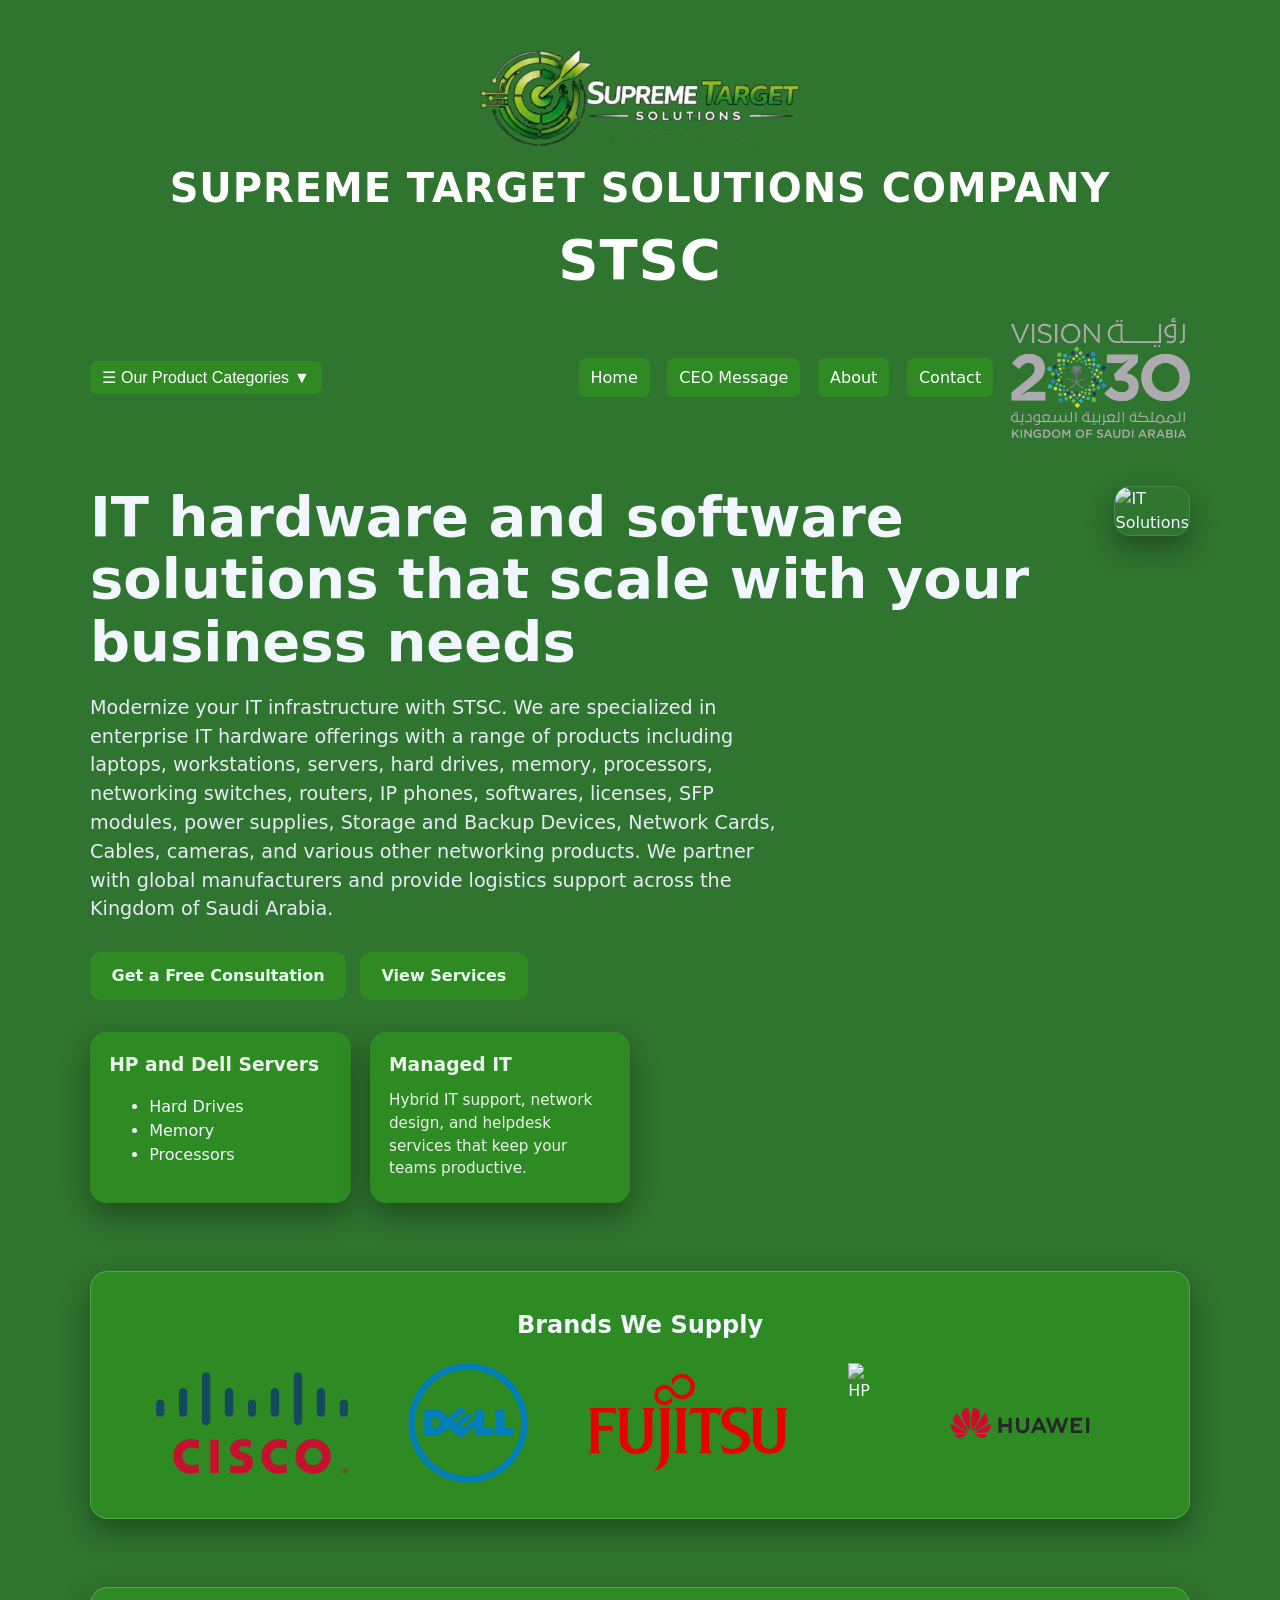
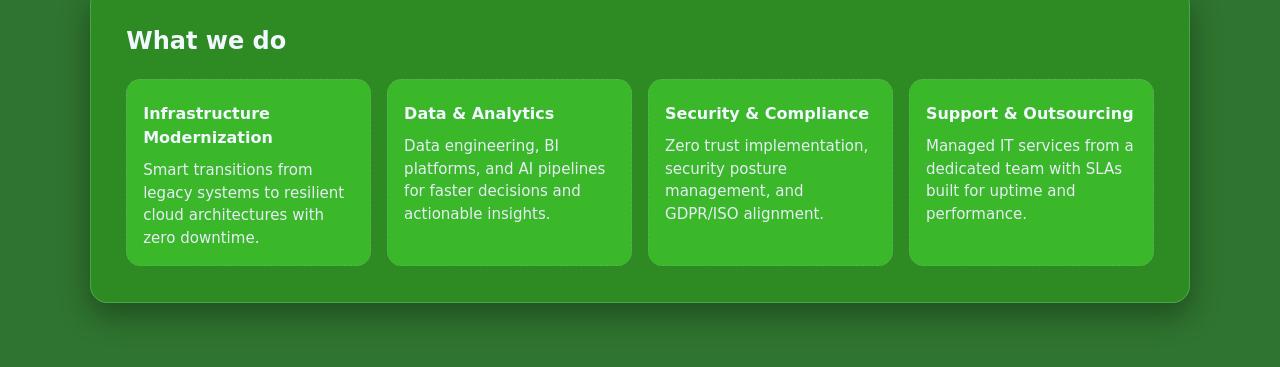
==== supremeTSC/index.html @ 59dff213 "supremetsc initial commit" ====
<!DOCTYPE html>
<html lang="en">
<head>
    <meta charset="UTF-8">
    <meta name="viewport" content="width=device-width, initial-scale=1.0">
    <title>Supreme TSC - IT Solutions</title>
    <link rel="stylesheet" href="style.css">
    <link rel="icon" type="image/x-icon" href="assets/images/favicon.png">
</head>
<body>
    <div class="container">
        <header class="topnav">
            <div class="brand">
                <a href="#home" style="display:flex; flex-direction:column; align-items:center; gap:.6rem;">
                    <img src="assets/images/logo.png" alt="Supreme TSC logo" style="height:100px; width:auto; object-fit:contain; align-self: left;" />
                    <div style="display:flex; flex-direction:column; align-items:center;">
                        <span style="font-size: 2.5rem;">SUPREME TARGET SOLUTIONS COMPANY</span>
                        <span style="font-size: 3.5rem; font-weight: bold; text-align: center;">STSC</span>
                    </div>
                </a>
            </div>
            <div class="nav-row">
                <nav class="nav-links">
                    <div class="dropdown">
                        <button class="dropbtn">Our Product Categories</button>
                        <div class="dropdown-content">
                            <a href="#laptops">Laptops</a>
                            <a href="#workstations">Workstations</a>
                            <a href="#servers">Servers</a>
                            <a href="#hard-drives">Hard Drives</a>
                            <a href="#memory">Memory</a>
                            <a href="#processors">Processors</a>
                            <a href="#networking-switches">Networking Switches</a>
                            <a href="#routers">Routers</a>
                            <a href="#ip-phones">IP Phones</a>
                            <a href="#softwares-licenses">Softwares & Licenses</a>
                            <a href="#sfp-modules">SFP Modules</a>
                            <a href="#power-supplies">Power Supplies</a>
                            <a href="#storage-backup">Storage & Backup Devices</a>
                            <a href="#network-cards">Network Cards</a>
                            <a href="#cables">Cables</a>
                            <a href="#cameras">Cameras</a>
                        </div>
                    </div>
                </nav>
                <div class="right-nav">
                    <a href="#home" class="active">Home</a>
                    <a href="ceo-message.html">CEO Message</a>
                    <a href="about.html">About</a>
                    <a href="contact.html">Contact</a>
                    <img src="assets/images/vision2030.png" alt="Vision 2030" style="height: 120px;">
                </div>
            </div>
        </header>

        <section class="hero" id="home">
            <div class="hero-text">
                <h1>IT hardware and software solutions that scale with your business needs</h1>
                <p>Modernize your IT infrastructure with STSC.  We are specialized in enterprise IT hardware offerings with a range of products including laptops, workstations, servers, hard drives, memory, processors, networking switches, routers, IP phones, softwares, licenses, SFP modules, power supplies, Storage and Backup Devices, Network Cards, Cables, cameras, and various other networking products. We partner with global manufacturers and provide logistics support across the Kingdom of Saudi Arabia.</p>
                <div class="cta-group">
                    <a class="btn btn-primary" href="contact.html">Get a Free Consultation</a>
                    <a class="btn btn-secondary" href="#services">View Services</a>
                </div>
            </div>
            <div class="hero-media">
                <img src="https://plus.unsplash.com/premium_photo-1661877737564-3dfd7282efcb?q=80&w=1200&auto=format&fit=crop&ixlib=rb-4.1.0&ixid=M3wxMjA3fDB8MHxwaG90by1wYWdlfHx8fGVufDB8fHx8fA%3D%3D" alt="IT Solutions" style="width:100%; height:100%; object-fit:cover; border-radius: 1rem; border: 1px solid rgba(255,255,255,.12); box-shadow: var(--shadow);">
            </div>
        </section>

        <div class="features">
            <article class="feature-card">
                <h3>HP and Dell Servers</h3>
                <ul>
                    <li>Hard Drives</li>
                    <li>Memory</li>
                    <li>Processors</li>
                </ul>
            </article>
            <article class="feature-card">
                <h3>Managed IT</h3>
                <p>Hybrid IT support, network design, and helpdesk services that keep your teams productive.</p>
            </article>
        </div>

        <section class="brands-section section">
            <h2 style = "text-align: center;">Brands We Supply</h2>
            <div class="brands-carousel">
                <div class="brands-track">
                    <img src="assets/images/logos/cisco.png" alt="Cisco">
                    <img src="assets/images/logos/dell.png" alt="Dell">
                    <img src="assets/images/logos/fujitsu.png" alt="Fujitsu">
                    <img src="assets/images/logos/hp.svg" alt="HP">
                    <img src="assets/images/logos/huawei.svg" alt="Huawei">
                    <img src="assets/images/logos/jabra.png" alt="Jabra">
                    <img src="assets/images/logos/samsung.png" alt="Samsung">
                    <img src="assets/images/logos/tp-link.png" alt="TP-Link">
                    <img src="assets/images/logos/cisco.png" alt="Cisco">
                    <img src="assets/images/logos/dell.png" alt="Dell">
                    <img src="assets/images/logos/fujitsu.png" alt="Fujitsu">
                    <img src="assets/images/logos/hp.svg" alt="HP">
                    <img src="assets/images/logos/huawei.svg" alt="Huawei">
                    <img src="assets/images/logos/jabra.png" alt="Jabra">
                    <img src="assets/images/logos/samsung.png" alt="Samsung">
                    <img src="assets/images/logos/tp-link.png" alt="TP-Link">
                </div>
            </div>
        </section>

        <section id="services" class="section">
            <h2>What we do</h2>
            <div class="services-grid">
                <div class="service">
                    <h4>Infrastructure Modernization</h4>
                    <p>Smart transitions from legacy systems to resilient cloud architectures with zero downtime.</p>
                </div>
                <div class="service">
                    <h4>Data & Analytics</h4>
                    <p>Data engineering, BI platforms, and AI pipelines for faster decisions and actionable insights.</p>
                </div>
                <div class="service">
                    <h4>Security & Compliance</h4>
                    <p>Zero trust implementation, security posture management, and GDPR/ISO alignment.</p>
                </div>
                <div class="service">
                    <h4>Support & Outsourcing</h4>
                    <p>Managed IT services from a dedicated team with SLAs built for uptime and performance.</p>
                </div>
            </div>
        </section>
        <!-- <footer class="footer">
            <div>© 2026 Supreme TSC · All rights reserved</div>
            <div class="social-links">
                <span class="social-pill">LinkedIn</span>
                <span class="social-pill">Twitter</span>
                <span class="social-pill">GitHub</span>
            </div>
        </footer> -->
    </div>
</body>
</html>
---- supremeTSC/style.css ----
:root {
    --bg: rgba(25, 101, 25, 0.9);
    --card: rgba(47, 141, 35, 0.9);
    --accent: rgba(61, 188, 44, 0.9);
    --text: #f2f7ff;
    --muted: #e6edf7;
    --shadow: 0 12px 30px rgba(0,0,0,.35);
}
* { box-sizing: border-box; }
html { scroll-behavior: smooth; }
body {
    margin: 0;
    font-family: Inter, system-ui, -apple-system, Segoe UI, Roboto, sans-serif;
    color: var(--text);
    background: var(--bg);
    line-height: 1.5;
}

a { color: inherit; text-decoration: none; }
.container {
    width: min(1100px, 96vw);
    margin: 0 auto;
    padding: 2rem 0 4rem;
}
.topnav {
    display: flex;
    flex-direction: column;
    align-items: center;
    gap: 1rem;
    padding: 1rem 0;
}
.brand {
    font-size: 1.45rem;
    font-weight: 800;
    letter-spacing: .04em;
    color: rgb(255, 255, 255);
}
.nav-links {
    display: flex;
    gap: 1.1rem;
}
.nav-links a {
    padding: .45rem .75rem;
    border-radius: .45rem;
    background: rgba(0, 120, 0, 0.9);
    color: white;
    transition: all .2s ease;
}
.nav-links a:hover { background: rgba(0, 150, 0, 1); }
.right-nav {
    display: flex;
    align-items: center;
    gap: 1.1rem;
}
.right-nav a {
    padding: .45rem .75rem;
    border-radius: .45rem;
    background: var(--card);
    color: white;
    transition: all .2s ease;
}
.right-nav a:hover { background: var(--accent); }
.nav-row {
    display: flex;
    justify-content: space-between;
    align-items: center;
    width: 100%;
}
.dropdown {
    position: relative;
    display: inline-block;
}
.dropbtn {
    background: var(--card);
    color: white;
    padding: .45rem .75rem;
    border-radius: .45rem;
    border: none;
    cursor: pointer;
    transition: all .2s ease;
    font-size: inherit;
}
.dropbtn::before {
    content: '☰';
    margin-right: 5px;
}
.dropbtn::after {
    content: '▼';
    margin-left: 5px;
}
.dropbtn:hover { background: var(--accent); }
.dropdown-content {
    display: none;
    position: absolute;
    background-color: rgba(0, 120, 0, 0.9);
    width: 400px;
    box-shadow: 0px 8px 16px 0px rgba(0,0,0,0.2);
    z-index: 1;
    column-count: 2;
    column-gap: 10px;
}
.dropdown-content a {
    color: white;
    padding: 12px 16px;
    text-decoration: none;
    display: block;
}
.dropdown-content a:hover { background-color: rgba(0, 150, 0, 1); }
.dropdown:hover .dropdown-content { display: block; }
.hero {
    display: flex;
    gap: 2rem;
    align-items: stretch;
    margin-top: 2rem;
}
.hero-text h1 {
    margin: 0;
    font-size: clamp(2rem, 5vw, 3.5rem);
    line-height: 1.12;
}
.hero-text p {
    margin: 1.25rem 0 0;
    color: var(--muted);
    max-width: 57ch;
    font-size: 1.2em;
}
.cta-group { margin-top: 1.75rem; display: flex; flex-wrap: wrap; gap: 0.85rem; }
.btn {
    border: 0;
    border-radius: .625rem;
    cursor: pointer;
    font-weight: 600;
    padding: .75rem 1.35rem;
}
.btn-primary { background: var(--card); color: #e7ffed; }
.btn-secondary { background: var(--card); color: #e7ffed;}
.features {
    display: grid;
    grid-template-columns: repeat(4, 1fr);
    gap: 1.2rem;
    margin-top: 2rem;
}
.feature-card {
    background: var(--card);
    /* border: 1px solid rgba(122,223,140,.4); */
    border-radius: 1rem; 
    padding: 1.2rem;
    box-shadow: var(--shadow);
    backdrop-filter: blur(8px);
}
.feature-card h3 { margin: 0 0 .6rem; color: rgba(255, 255, 255, 0.9); }
.feature-card p { margin: 0; color: rgba(255, 255, 255, 0.9); font-size: .95rem; }
.section {
    margin-top: 4.25rem;
    padding: 2.2rem;
    background: var(--card);
    border-radius: 1.1rem;
    border: 1px solid rgba(122,223,140,.35);
    box-shadow: var(--shadow);
}
.section h2 { margin-top: 0; }
.services-grid {
    display: grid;
    gap: 1rem;
    grid-template-columns: repeat(auto-fit, minmax(220px,1fr));
}
.service { padding: 1rem; border: 1px dashed rgba(148,163,184,.3); border-radius: .9rem; background: var(--accent); }
.service h4 { margin: .35rem 0 0.6rem; }
.service p { margin: 0; color: var(--muted); font-size: .94rem; }
.brands-carousel {
    overflow: hidden;
    width: 100%;
}
.brands-track {
    display: flex;
    animation: scroll 30s linear infinite;
}
.brands-track img {
    width: 200px;
    height: 120px;
    margin: 0 30px;
    object-fit: contain;
}
@keyframes scroll {
    0% { transform: translateX(0); }
    100% { transform: translateX(-50%); }
}
.footer {
    margin-top: 3.25rem;
    border-top: 1px solid rgba(122,223,140,.5);
    padding-top: 1.75rem;
    display: flex;
    justify-content: space-between;
    align-items: center;
    color: #9ca3af;
    font-size: .88rem;
    flex-wrap: wrap;
    gap: .8rem;
}
.social-links { display: flex; align-items:center; gap:.65rem; }
.social-pill { padding: .4rem .65rem; border-radius: .6rem; background: rgba(255,255,255,.08); }
@media (max-width: 899px) {
    .hero { flex-direction: column; }
}
@media (max-width: 768px) {
    .features { grid-template-columns: repeat(2, 1fr); }
}
@media (max-width: 480px) {
    .features { grid-template-columns: 1fr; }
}
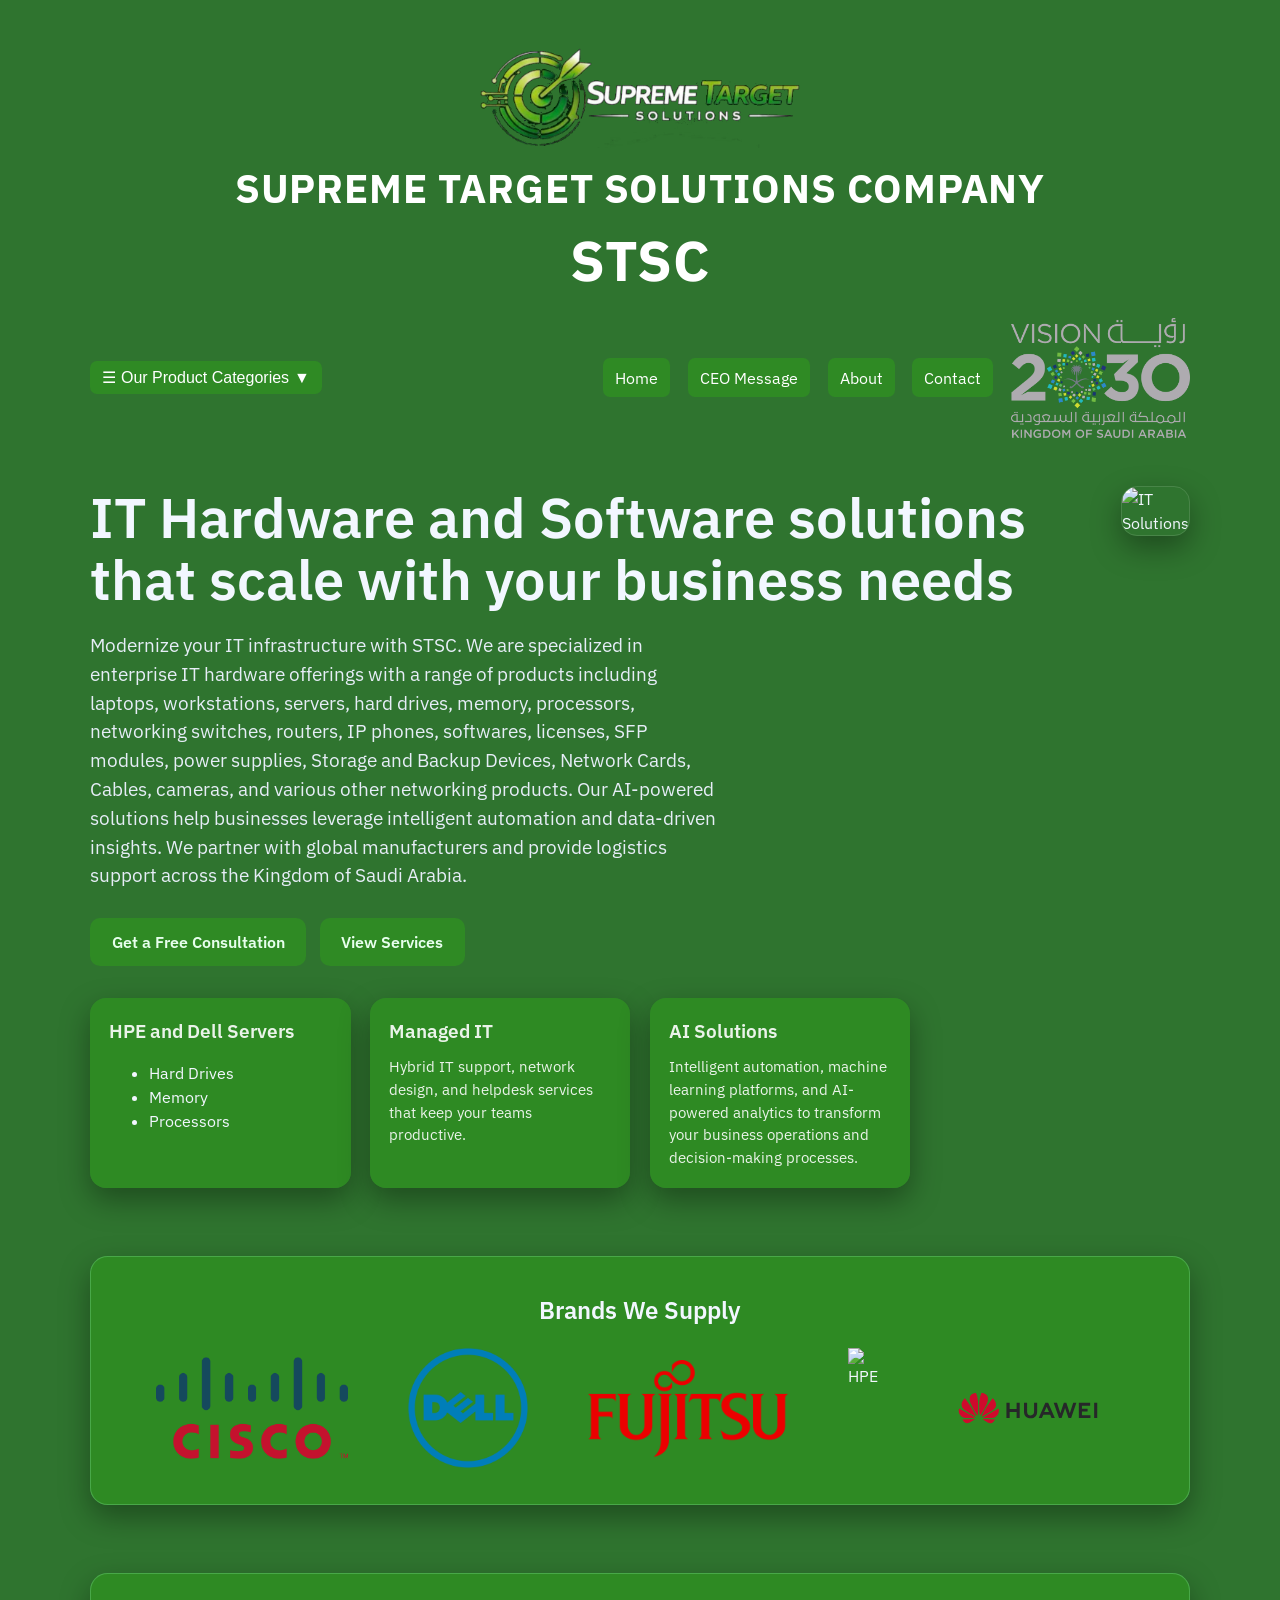
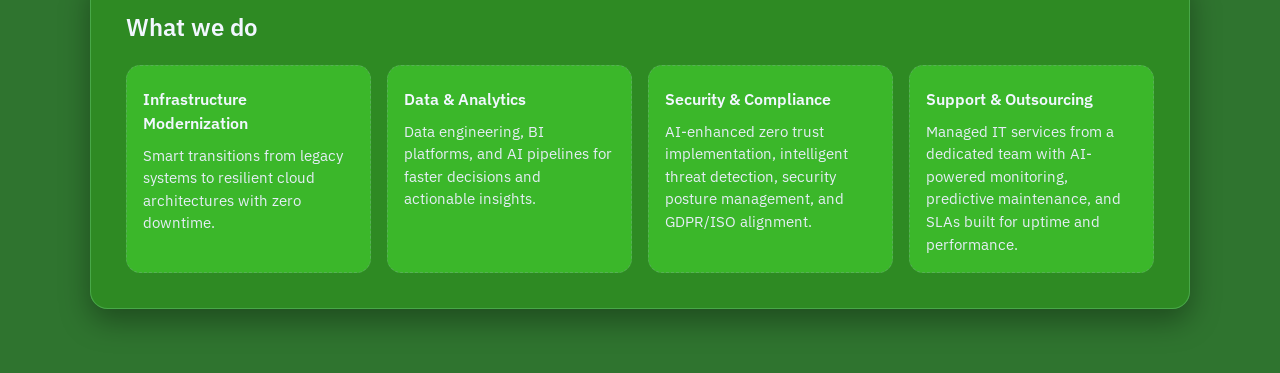
==== commit 6764d427: "HP -> HPE, added mentions of AI solutions, added product names in examples, changed fonts" ====
--- a/supremeTSC/index.html
+++ b/supremeTSC/index.html
@@ -4,8 +4,12 @@
     <meta charset="UTF-8">
     <meta name="viewport" content="width=device-width, initial-scale=1.0">
     <title>Supreme TSC - IT Solutions</title>
+    <link rel="preconnect" href="https://fonts.googleapis.com">
+    <link rel="preconnect" href="https://fonts.gstatic.com" crossorigin>
+    <link href="https://fonts.googleapis.com/css2?family=IBM+Plex+Sans:wght@300;400;500;600;700&display=swap" rel="stylesheet">
     <link rel="stylesheet" href="style.css">
     <link rel="icon" type="image/x-icon" href="assets/images/favicon.png">
+    <script src="dropdown.js"></script>
 </head>
 <body>
     <div class="container">
@@ -24,22 +28,170 @@
                     <div class="dropdown">
                         <button class="dropbtn">Our Product Categories</button>
                         <div class="dropdown-content">
-                            <a href="#laptops">Laptops</a>
-                            <a href="#workstations">Workstations</a>
-                            <a href="#servers">Servers</a>
-                            <a href="#hard-drives">Hard Drives</a>
-                            <a href="#memory">Memory</a>
-                            <a href="#processors">Processors</a>
-                            <a href="#networking-switches">Networking Switches</a>
-                            <a href="#routers">Routers</a>
-                            <a href="#ip-phones">IP Phones</a>
-                            <a href="#softwares-licenses">Softwares & Licenses</a>
-                            <a href="#sfp-modules">SFP Modules</a>
-                            <a href="#power-supplies">Power Supplies</a>
-                            <a href="#storage-backup">Storage & Backup Devices</a>
-                            <a href="#network-cards">Network Cards</a>
-                            <a href="#cables">Cables</a>
-                            <a href="#cameras">Cameras</a>
+                            <div class="dropdown-menu">
+                                <a href="#laptops" data-category="laptops">Laptops</a>
+                                <a href="#workstations" data-category="workstations">Workstations</a>
+                                <a href="#servers" data-category="servers">Servers</a>
+                                <a href="#hard-drives" data-category="hard-drives">Hard Drives</a>
+                                <a href="#memory" data-category="memory">Memory</a>
+                                <a href="#processors" data-category="processors">Processors</a>
+                                <a href="#networking-switches" data-category="networking">Networking Switches</a>
+                                <a href="#routers" data-category="routers">Routers</a>
+                                <a href="#ip-phones" data-category="phones">IP Phones</a>
+                                <a href="#softwares-licenses" data-category="software">Softwares & Licenses</a>
+                                <a href="#sfp-modules" data-category="sfp">SFP Modules</a>
+                                <a href="#power-supplies" data-category="power">Power Supplies</a>
+                                <a href="#storage-backup" data-category="storage">Storage & Backup Devices</a>
+                                <a href="#network-cards" data-category="cards">Network Cards</a>
+                                <a href="#cables" data-category="cables">Cables</a>
+                                <a href="#cameras" data-category="cameras">Cameras</a>
+                            </div>
+                            <div class="dropdown-preview">
+                                <div class="preview-content" data-category="laptops">
+                                    <h4>Laptops</h4>
+                                    <ul>
+                                        <li>Dell Latitude Series</li>
+                                        <li>HPE EliteBook</li>
+                                        <li>Business Ultrabooks</li>
+                                        <li>Gaming Laptops</li>
+                                    </ul>
+                                </div>
+                                <div class="preview-content" data-category="workstations">
+                                    <h4>Workstations</h4>
+                                    <ul>
+                                        <li>HPE Z Series</li>
+                                        <li>Dell Precision</li>
+                                        <li>CAD Workstations</li>
+                                        <li>Engineering Stations</li>
+                                    </ul>
+                                </div>
+                                <div class="preview-content" data-category="servers">
+                                    <h4>Servers</h4>
+                                    <ul>
+                                        <li>HPE ProLiant</li>
+                                        <li>Dell PowerEdge</li>
+                                        <li>Rack Servers</li>
+                                        <li>Blade Servers</li>
+                                    </ul>
+                                </div>
+                                <div class="preview-content" data-category="hard-drives">
+                                    <h4>Hard Drives</h4>
+                                    <ul>
+                                        <li>SSD Drives</li>
+                                        <li>HDD Storage</li>
+                                        <li>NVMe Drives</li>
+                                        <li>Enterprise Storage</li>
+                                    </ul>
+                                </div>
+                                <div class="preview-content" data-category="memory">
+                                    <h4>Memory</h4>
+                                    <ul>
+                                        <li>DDR4 RAM</li>
+                                        <li>DDR5 Modules</li>
+                                        <li>ECC Memory</li>
+                                        <li>Server Memory</li>
+                                    </ul>
+                                </div>
+                                <div class="preview-content" data-category="processors">
+                                    <h4>Processors</h4>
+                                    <ul>
+                                        <li>Intel Xeon</li>
+                                        <li>AMD EPYC</li>
+                                        <li>Desktop CPUs</li>
+                                        <li>Server Processors</li>
+                                    </ul>
+                                </div>
+                                <div class="preview-content" data-category="networking">
+                                    <h4>Networking Switches</h4>
+                                    <ul>
+                                        <li>Cisco Catalyst</li>
+                                        <li>HPE Aruba</li>
+                                        <li>Managed Switches</li>
+                                        <li>PoE Switches</li>
+                                    </ul>
+                                </div>
+                                <div class="preview-content" data-category="routers">
+                                    <h4>Routers</h4>
+                                    <ul>
+                                        <li>Cisco ISR Series</li>
+                                        <li>HPE Routers</li>
+                                        <li>Enterprise Routers</li>
+                                        <li>Wireless Routers</li>
+                                    </ul>
+                                </div>
+                                <div class="preview-content" data-category="phones">
+                                    <h4>IP Phones</h4>
+                                    <ul>
+                                        <li>Cisco IP Phones</li>
+                                        <li>HPE Poly</li>
+                                        <li>VoIP Phones</li>
+                                        <li>Conference Phones</li>
+                                    </ul>
+                                </div>
+                                <div class="preview-content" data-category="software">
+                                    <h4>Softwares & Licenses</h4>
+                                    <ul>
+                                        <li>Microsoft Licenses</li>
+                                        <li>Antivirus Software</li>
+                                        <li>Productivity Suites</li>
+                                        <li>Specialized Applications</li>
+                                    </ul>
+                                </div>
+                                <div class="preview-content" data-category="sfp">
+                                    <h4>SFP Modules</h4>
+                                    <ul>
+                                        <li>10G SFP+</li>
+                                        <li>25G SFP28</li>
+                                        <li>40G QSFP+</li>
+                                        <li>100G QSFP28</li>
+                                    </ul>
+                                </div>
+                                <div class="preview-content" data-category="power">
+                                    <h4>Power Supplies</h4>
+                                    <ul>
+                                        <li>Server PSUs</li>
+                                        <li>Redundant Power</li>
+                                        <li>Modular Supplies</li>
+                                        <li>UPS Systems</li>
+                                    </ul>
+                                </div>
+                                <div class="preview-content" data-category="storage">
+                                    <h4>Storage & Backup</h4>
+                                    <ul>
+                                        <li>NAS Systems</li>
+                                        <li>SAN Storage</li>
+                                        <li>Backup Solutions</li>
+                                        <li>Cloud Storage</li>
+                                    </ul>
+                                </div>
+                                <div class="preview-content" data-category="cards">
+                                    <h4>Network Cards</h4>
+                                    <ul>
+                                        <li>Ethernet Cards</li>
+                                        <li>Fiber Cards</li>
+                                        <li>Wireless Adapters</li>
+                                        <li>10G Network Cards</li>
+                                    </ul>
+                                </div>
+                                <div class="preview-content" data-category="cables">
+                                    <h4>Cables</h4>
+                                    <ul>
+                                        <li>Ethernet Cables</li>
+                                        <li>Fiber Optic Cables</li>
+                                        <li>USB Cables</li>
+                                        <li>Power Cables</li>
+                                    </ul>
+                                </div>
+                                <div class="preview-content" data-category="cameras">
+                                    <h4>Cameras</h4>
+                                    <ul>
+                                        <li>Security Cameras</li>
+                                        <li>IP Cameras</li>
+                                        <li>PTZ Cameras</li>
+                                        <li>Surveillance Systems</li>
+                                    </ul>
+                                </div>
+                            </div>
                         </div>
                     </div>
                 </nav>
@@ -52,11 +204,10 @@
                 </div>
             </div>
         </header>
-
         <section class="hero" id="home">
             <div class="hero-text">
-                <h1>IT hardware and software solutions that scale with your business needs</h1>
-                <p>Modernize your IT infrastructure with STSC.  We are specialized in enterprise IT hardware offerings with a range of products including laptops, workstations, servers, hard drives, memory, processors, networking switches, routers, IP phones, softwares, licenses, SFP modules, power supplies, Storage and Backup Devices, Network Cards, Cables, cameras, and various other networking products. We partner with global manufacturers and provide logistics support across the Kingdom of Saudi Arabia.</p>
+                <h1>IT Hardware and Software solutions that scale with your business needs</h1>
+                <p>Modernize your IT infrastructure with STSC. We are specialized in enterprise IT hardware offerings with a range of products including laptops, workstations, servers, hard drives, memory, processors, networking switches, routers, IP phones, softwares, licenses, SFP modules, power supplies, Storage and Backup Devices, Network Cards, Cables, cameras, and various other networking products. Our AI-powered solutions help businesses leverage intelligent automation and data-driven insights. We partner with global manufacturers and provide logistics support across the Kingdom of Saudi Arabia.</p>
                 <div class="cta-group">
                     <a class="btn btn-primary" href="contact.html">Get a Free Consultation</a>
                     <a class="btn btn-secondary" href="#services">View Services</a>
@@ -66,10 +217,9 @@
                 <img src="https://plus.unsplash.com/premium_photo-1661877737564-3dfd7282efcb?q=80&w=1200&auto=format&fit=crop&ixlib=rb-4.1.0&ixid=M3wxMjA3fDB8MHxwaG90by1wYWdlfHx8fGVufDB8fHx8fA%3D%3D" alt="IT Solutions" style="width:100%; height:100%; object-fit:cover; border-radius: 1rem; border: 1px solid rgba(255,255,255,.12); box-shadow: var(--shadow);">
             </div>
         </section>
-
         <div class="features">
             <article class="feature-card">
-                <h3>HP and Dell Servers</h3>
+                <h3>HPE and Dell Servers</h3>
                 <ul>
                     <li>Hard Drives</li>
                     <li>Memory</li>
@@ -80,8 +230,11 @@
                 <h3>Managed IT</h3>
                 <p>Hybrid IT support, network design, and helpdesk services that keep your teams productive.</p>
             </article>
+            <article class="feature-card">
+                <h3>AI Solutions</h3>
+                <p>Intelligent automation, machine learning platforms, and AI-powered analytics to transform your business operations and decision-making processes.</p>
+            </article>
         </div>
-
         <section class="brands-section section">
             <h2 style = "text-align: center;">Brands We Supply</h2>
             <div class="brands-carousel">
@@ -89,7 +242,7 @@
                     <img src="assets/images/logos/cisco.png" alt="Cisco">
                     <img src="assets/images/logos/dell.png" alt="Dell">
                     <img src="assets/images/logos/fujitsu.png" alt="Fujitsu">
-                    <img src="assets/images/logos/hp.svg" alt="HP">
+                    <img src="assets/images/logos/hp.svg" alt="HPE">
                     <img src="assets/images/logos/huawei.svg" alt="Huawei">
                     <img src="assets/images/logos/jabra.png" alt="Jabra">
                     <img src="assets/images/logos/samsung.png" alt="Samsung">
@@ -97,7 +250,7 @@
                     <img src="assets/images/logos/cisco.png" alt="Cisco">
                     <img src="assets/images/logos/dell.png" alt="Dell">
                     <img src="assets/images/logos/fujitsu.png" alt="Fujitsu">
-                    <img src="assets/images/logos/hp.svg" alt="HP">
+                    <img src="assets/images/logos/hp.svg" alt="HPE">
                     <img src="assets/images/logos/huawei.svg" alt="Huawei">
                     <img src="assets/images/logos/jabra.png" alt="Jabra">
                     <img src="assets/images/logos/samsung.png" alt="Samsung">
@@ -105,7 +258,6 @@
                 </div>
             </div>
         </section>
-
         <section id="services" class="section">
             <h2>What we do</h2>
             <div class="services-grid">
@@ -119,22 +271,14 @@
                 </div>
                 <div class="service">
                     <h4>Security & Compliance</h4>
-                    <p>Zero trust implementation, security posture management, and GDPR/ISO alignment.</p>
+                    <p>AI-enhanced zero trust implementation, intelligent threat detection, security posture management, and GDPR/ISO alignment.</p>
                 </div>
                 <div class="service">
                     <h4>Support & Outsourcing</h4>
-                    <p>Managed IT services from a dedicated team with SLAs built for uptime and performance.</p>
+                    <p>Managed IT services from a dedicated team with AI-powered monitoring, predictive maintenance, and SLAs built for uptime and performance.</p>
                 </div>
             </div>
         </section>
-        <!-- <footer class="footer">
-            <div>© 2026 Supreme TSC · All rights reserved</div>
-            <div class="social-links">
-                <span class="social-pill">LinkedIn</span>
-                <span class="social-pill">Twitter</span>
-                <span class="social-pill">GitHub</span>
-            </div>
-        </footer> -->
     </div>
 </body>
 </html>
--- a/supremeTSC/style.css
+++ b/supremeTSC/style.css
@@ -10,10 +10,15 @@
 html { scroll-behavior: smooth; }
 body {
     margin: 0;
-    font-family: Inter, system-ui, -apple-system, Segoe UI, Roboto, sans-serif;
+    font-family: 'IBM Plex Sans', sans-serif;
     color: var(--text);
     background: var(--bg);
     line-height: 1.5;
+}
+
+h1, h2, h3, h4, h5, h6 {
+    font-family: 'IBM Plex Sans', sans-serif;
+    font-weight: 600;
 }
 
 a { color: inherit; text-decoration: none; }
@@ -93,20 +98,53 @@
     display: none;
     position: absolute;
     background-color: rgba(0, 120, 0, 0.9);
-    width: 400px;
+    width: 600px;
     box-shadow: 0px 8px 16px 0px rgba(0,0,0,0.2);
     z-index: 1;
-    column-count: 2;
-    column-gap: 10px;
-}
-.dropdown-content a {
-    color: white;
-    padding: 12px 16px;
+}
+.dropdown-menu {
+    flex: 1;
+    padding: 12px;
+}
+.dropdown-menu a {
+    color: white;
+    padding: 8px 12px;
     text-decoration: none;
     display: block;
-}
-.dropdown-content a:hover { background-color: rgba(0, 150, 0, 1); }
-.dropdown:hover .dropdown-content { display: block; }
+    border-radius: 4px;
+    transition: background-color 0.2s;
+}
+.dropdown-menu a:hover {
+    background-color: rgba(0, 150, 0, 1);
+}
+.dropdown-preview {
+    flex: 1;
+    background: rgba(47, 141, 35, 0.9);
+    border-left: 1px solid rgba(122, 223, 140, 0.3);
+    padding: 12px;
+}
+.preview-content {
+    display: none;
+}
+.preview-content h4 {
+    margin: 0 0 8px 0;
+    color: white;
+    font-size: 1.1em;
+}
+.preview-content ul {
+    list-style: none;
+    padding: 0;
+    margin: 0;
+}
+.preview-content li {
+    padding: 4px 0;
+    color: rgba(255, 255, 255, 0.9);
+    font-size: 0.9em;
+}
+.dropdown:hover .dropdown-content {
+    display: flex;
+}
+/* Preview content hover handled by JavaScript */
 .hero {
     display: flex;
     gap: 2rem;
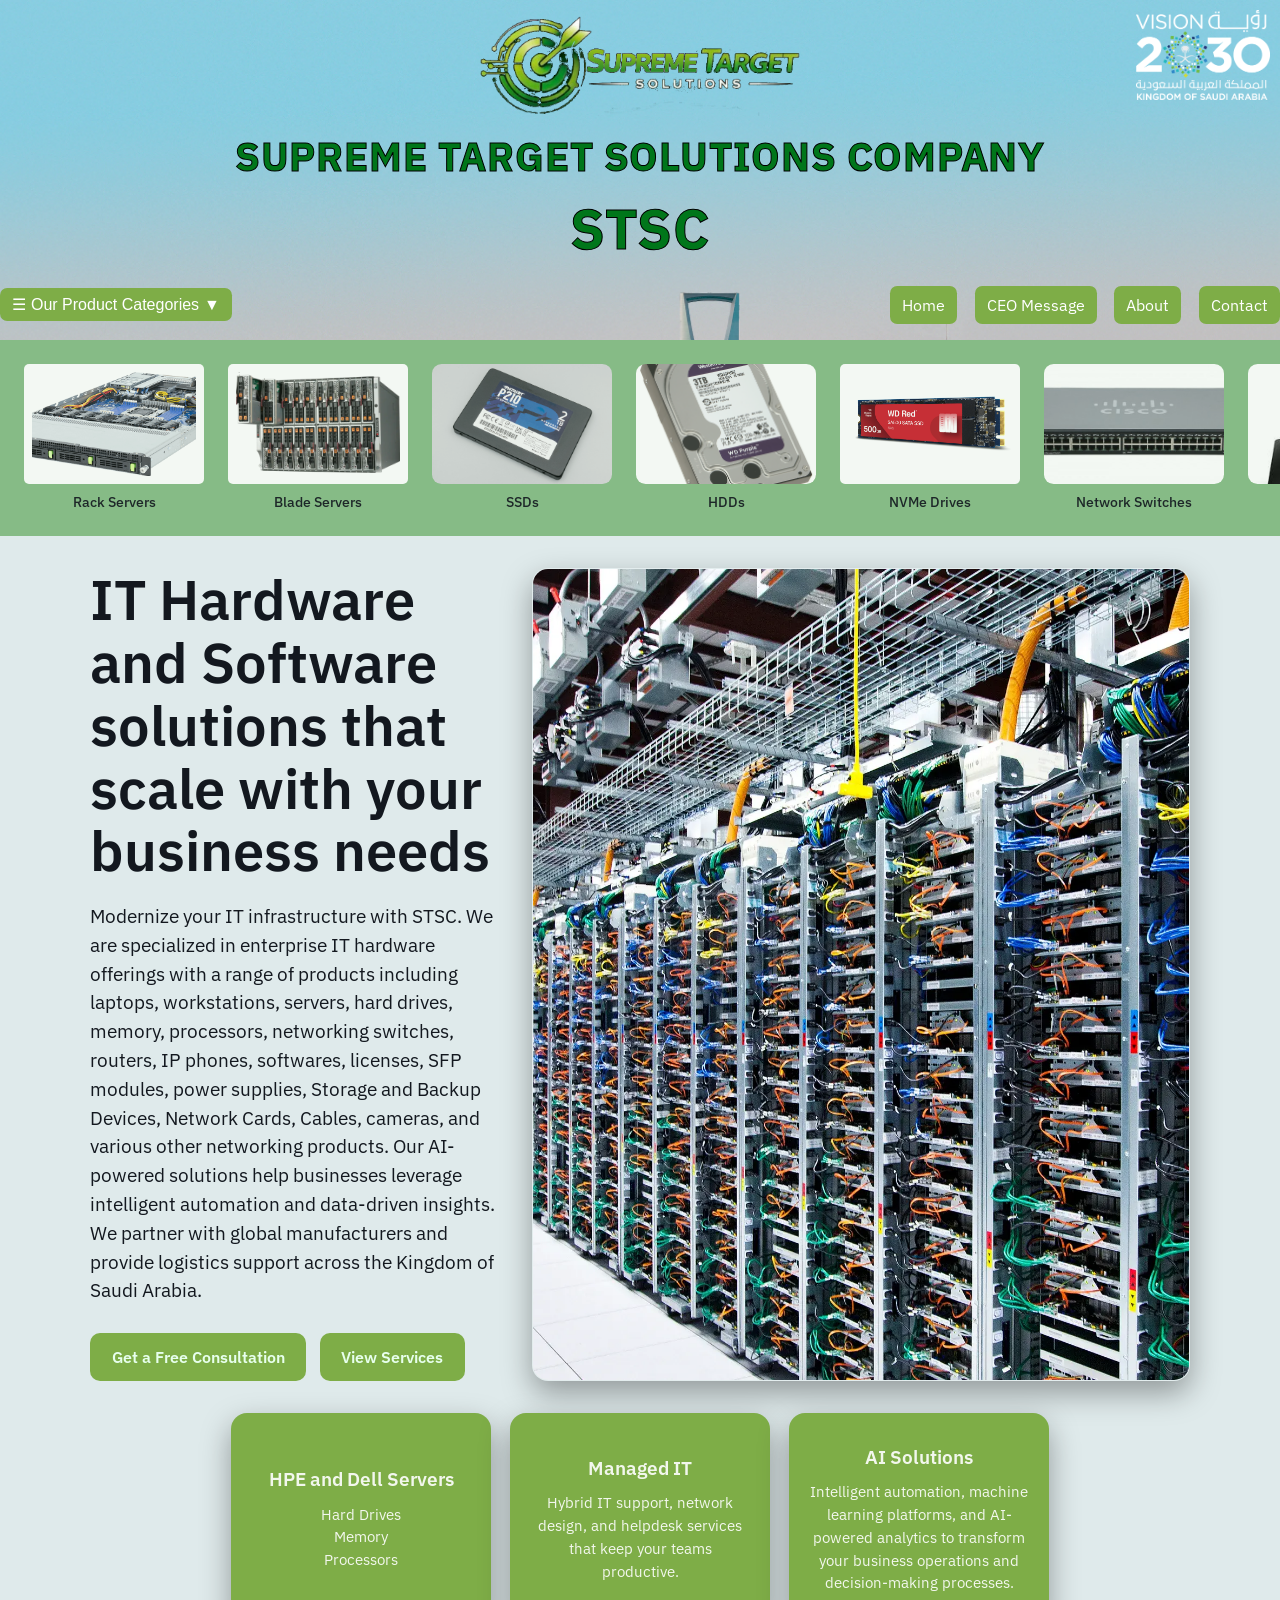
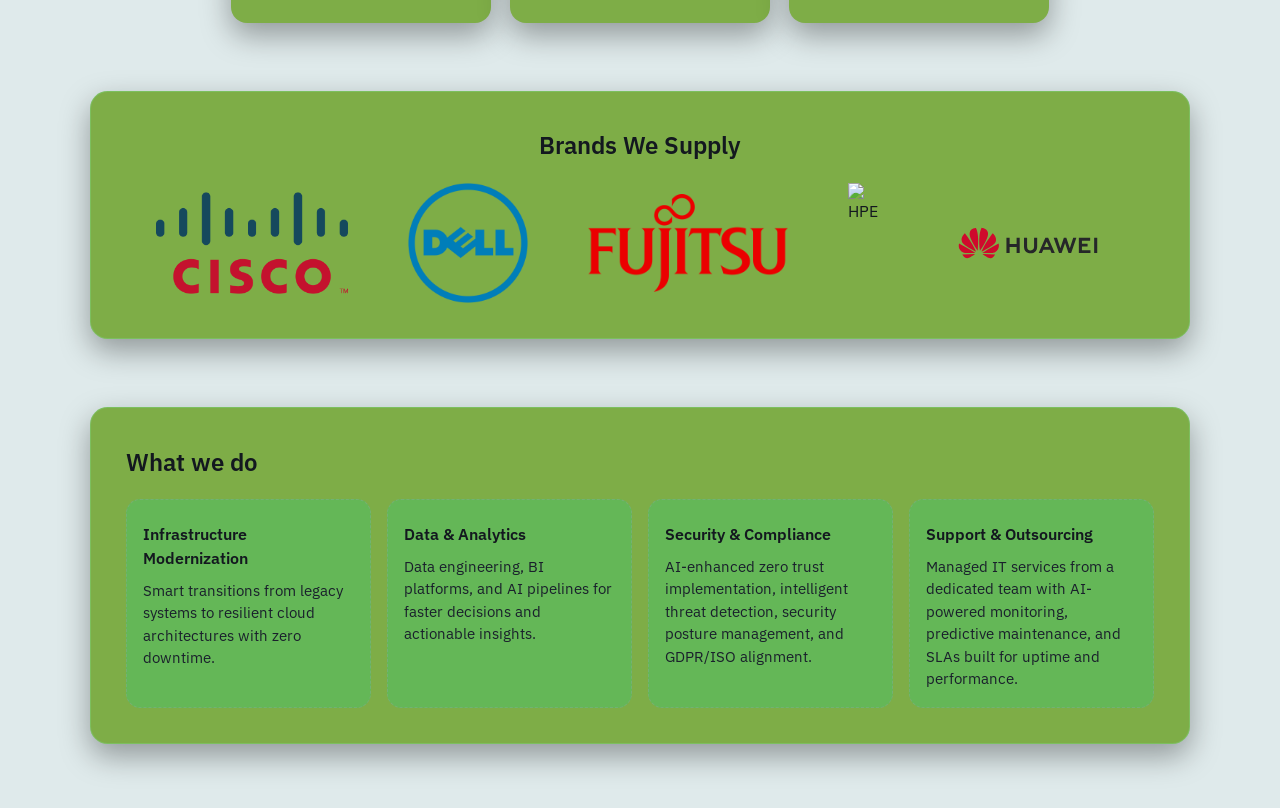
==== commit d8875bd2: "riyadh background on top of page and location cards" ====
--- a/supremeTSC/index.html
+++ b/supremeTSC/index.html
@@ -16,10 +16,10 @@
         <header class="topnav">
             <div class="brand">
                 <a href="#home" style="display:flex; flex-direction:column; align-items:center; gap:.6rem;">
-                    <img src="assets/images/logo.png" alt="Supreme TSC logo" style="height:100px; width:auto; object-fit:contain; align-self: left;" />
+                    <img src="assets/images/logo_gradient.png" alt="Supreme TSC logo" style="height:100px; width:auto; object-fit:contain; align-self: left;" />
                     <div style="display:flex; flex-direction:column; align-items:center;">
-                        <span style="font-size: 2.5rem;">SUPREME TARGET SOLUTIONS COMPANY</span>
-                        <span style="font-size: 3.5rem; font-weight: bold; text-align: center;">STSC</span>
+                        <span style="font-size: 2.5rem; color: #00761a; -webkit-text-stroke: 1px black;">SUPREME TARGET SOLUTIONS COMPANY</span>
+                        <span style="font-size: 3.5rem; font-weight: bold; text-align: center; color: #00761a; -webkit-text-stroke: 1px black;">STSC</span>
                     </div>
                 </a>
             </div>
@@ -87,7 +87,6 @@
                                     <h4>Memory</h4>
                                     <ul>
                                         <li>DDR4 RAM</li>
-                                        <li>DDR5 Modules</li>
                                         <li>ECC Memory</li>
                                         <li>Server Memory</li>
                                     </ul>
@@ -200,10 +199,165 @@
                     <a href="ceo-message.html">CEO Message</a>
                     <a href="about.html">About</a>
                     <a href="contact.html">Contact</a>
-                    <img src="assets/images/vision2030.png" alt="Vision 2030" style="height: 120px;">
+                    <img src="assets/images/vision2030.png" alt="Vision 2030" style="height: 120px; align-items: end;">
                 </div>
             </div>
         </header>
+        <section class="equipment-marquee">
+            <div class="marquee-track">
+                <div class="marquee-item">
+                    <img src="assets/images/products/rack_server.png" alt="Rack Servers" style="background: white; padding: 8px; border-radius: 5px;">
+                    <p>Rack Servers</p>
+                </div>
+                <div class="marquee-item">
+                    <img src="assets/images/products/blade_server.webp" alt="Blade Servers" style="background: white; padding: 8px; border-radius: 5px;">
+                    <p>Blade Servers</p>
+                </div>
+                <div class="marquee-item">
+                    <img src="assets/images/products/ssd.jpg" alt="SSDs">
+                    <p>SSDs</p>
+                </div>
+                <div class="marquee-item">
+                    <img src="assets/images/products/hdd.jpg" alt="HDDs">
+                    <p>HDDs</p>
+                </div>
+                <div class="marquee-item">
+                    <img src="assets/images/products/nvme_ssd.png" alt="NVMe Drives" style="background: white; padding: 8px; border-radius: 5px;">
+                    <p>NVMe Drives</p>
+                </div>
+                <div class="marquee-item">
+                    <img src="assets/images/products/network_switch.png" alt="Network Switches">
+                    <p>Network Switches</p>
+                </div>
+                <div class="marquee-item">
+                    <img src="assets/images/products/router.jpg" alt="Routers">
+                    <p>Routers</p>
+                </div>
+                <div class="marquee-item">
+                    <img src="assets/images/products/modem.jpg" alt="Modems">
+                    <p>Modems</p>
+                </div>
+                <div class="marquee-item">
+                    <img src="assets/images/products/network_card.jpg" alt="Network Cards">
+                    <p>Network Cards</p>
+                </div>
+                <div class="marquee-item">
+                    <img src="assets/images/products/ram.jpg" alt="DDR4 RAM">
+                    <p>RAM</p>
+                </div>
+                <div class="marquee-item">                    <img src="assets/images/products/xeon.jpg" alt="Intel Xeon">
+                    <p>Intel Xeon</p>
+                </div>
+                <div class="marquee-item">
+                    <img src="assets/images/products/epyc.jpg" alt="AMD EPYC">
+                    <p>AMD EPYC</p>
+                </div>
+                <div class="marquee-item">
+                    <img src="assets/images/products/workstation.jpg" alt="Workstations">
+                    <p>Workstations</p>
+                </div>
+                <div class="marquee-item">
+                    <img src="assets/images/products/laptop.jpg" alt="Laptops">
+                    <p>Laptops</p>
+                </div>
+                <div class="marquee-item">
+                    <img src="assets/images/products/power_supply.jpg" alt="Power Supplies">
+                    <p>Power Supplies</p>
+                </div>
+                <div class="marquee-item">
+                    <img src="assets/images/products/ups.webp" alt="UPS Systems">
+                    <p>UPS Systems</p>
+                </div>
+                <div class="marquee-item">
+                    <img src="assets/images/products/ip_phone.jpeg" alt="IP Phones">
+                    <p>IP Phones</p>
+                </div>
+                <div class="marquee-item">
+                    <img src="assets/images/products/fiber_cable.jpg" alt="Fiber Cables">
+                    <p>Fiber Cables</p>
+                </div>
+                <div class="marquee-item">
+                    <img src="assets/images/products/ethernet_cable.webp" alt="Ethernet Cables">
+                    <p>Ethernet Cables</p>
+                </div>
+                <div class="marquee-item">
+                    <img src="assets/images/products/rack_server.png" alt="Rack Servers" style="background: white; padding: 8px; border-radius: 5px;">
+                    <p>Rack Servers</p>
+                </div>
+                <div class="marquee-item">
+                    <img src="assets/images/products/blade_server.webp" alt="Blade Servers" style="background: white; padding: 8px; border-radius: 5px;">
+                    <p>Blade Servers</p>
+                </div>
+                <div class="marquee-item">
+                    <img src="assets/images/products/ssd.jpg" alt="SSDs">
+                    <p>SSDs</p>
+                </div>
+                <div class="marquee-item">
+                    <img src="assets/images/products/hdd.jpg" alt="HDDs">
+                    <p>HDDs</p>
+                </div>
+                <div class="marquee-item">
+                    <img src="assets/images/products/nvme_ssd.png" alt="NVMe Drives" style="background: white; padding: 8px; border-radius: 5px;">
+                    <p>NVMe Drives</p>
+                </div>
+                <div class="marquee-item">
+                    <img src="assets/images/products/network_switch.png" alt="Network Switches">
+                    <p>Network Switches</p>
+                </div>
+                <div class="marquee-item">
+                    <img src="assets/images/products/router.jpg" alt="Routers">
+                    <p>Routers</p>
+                </div>
+                <div class="marquee-item">
+                    <img src="assets/images/products/modem.jpg" alt="Modems">
+                    <p>Modems</p>
+                </div>
+                <div class="marquee-item">
+                    <img src="assets/images/products/network_card.jpg" alt="Network Cards">
+                    <p>Network Cards</p>
+                </div>
+                <div class="marquee-item">
+                    <img src="assets/images/products/ram.jpg" alt="DDR4 RAM">
+                    <p>DDR4 RAM</p>
+                </div>
+                <div class="marquee-item">
+                    <img src="assets/images/products/xeon.jpg" alt="Intel Xeon">
+                    <p>Intel Xeon</p>
+                </div>
+                <div class="marquee-item">
+                    <img src="assets/images/products/epyc.jpg" alt="AMD EPYC">
+                    <p>AMD EPYC</p>
+                </div>
+                <div class="marquee-item">
+                    <img src="assets/images/products/workstation.jpg" alt="Workstations">
+                    <p>Workstations</p>
+                </div>
+                <div class="marquee-item">
+                    <img src="assets/images/products/laptop.jpg" alt="Laptops">
+                    <p>Laptops</p>
+                </div>
+                <div class="marquee-item">
+                    <img src="assets/images/products/power_supply.jpg" alt="Power Supplies">
+                    <p>Power Supplies</p>
+                </div>
+                <div class="marquee-item">
+                    <img src="assets/images/products/ups.webp" alt="UPS Systems">
+                    <p>UPS Systems</p>
+                </div>
+                <div class="marquee-item">
+                    <img src="assets/images/products/ip_phone.jpeg" alt="IP Phones">
+                    <p>IP Phones</p>
+                </div>
+                <div class="marquee-item">
+                    <img src="assets/images/products/fiber_cable.jpg" alt="Fiber Cables">
+                    <p>Fiber Cables</p>
+                </div>
+                <div class="marquee-item">
+                    <img src="assets/images/products/ethernet_cable.webp" alt="Ethernet Cables">
+                    <p>Ethernet Cables</p>
+                </div>
+            </div>
+        </section>
         <section class="hero" id="home">
             <div class="hero-text">
                 <h1>IT Hardware and Software solutions that scale with your business needs</h1>
@@ -214,17 +368,13 @@
                 </div>
             </div>
             <div class="hero-media">
-                <img src="https://plus.unsplash.com/premium_photo-1661877737564-3dfd7282efcb?q=80&w=1200&auto=format&fit=crop&ixlib=rb-4.1.0&ixid=M3wxMjA3fDB8MHxwaG90by1wYWdlfHx8fGVufDB8fHx8fA%3D%3D" alt="IT Solutions" style="width:100%; height:100%; object-fit:cover; border-radius: 1rem; border: 1px solid rgba(255,255,255,.12); box-shadow: var(--shadow);">
+                <img src="assets/images/datacenter.webp" alt="IT Solutions" style="width:100%; height:100%; object-fit:cover; border-radius: 1rem; border: 1px solid rgba(255,255,255,.12); box-shadow: var(--shadow);">
             </div>
         </section>
         <div class="features">
             <article class="feature-card">
                 <h3>HPE and Dell Servers</h3>
-                <ul>
-                    <li>Hard Drives</li>
-                    <li>Memory</li>
-                    <li>Processors</li>
-                </ul>
+                <p>Hard Drives <br> Memory <br> Processors</p>
             </article>
             <article class="feature-card">
                 <h3>Managed IT</h3>
--- a/supremeTSC/style.css
+++ b/supremeTSC/style.css
@@ -1,9 +1,9 @@
 :root {
-    --bg: rgba(25, 101, 25, 0.9);
-    --card: rgba(47, 141, 35, 0.9);
-    --accent: rgba(61, 188, 44, 0.9);
-    --text: #f2f7ff;
-    --muted: #e6edf7;
+    --bg: rgba(220, 232, 233, 0.9);
+    --card: rgb(126, 173, 71);
+    --accent: rgba(98, 184, 89, 0.9);
+    --text: #13181f;
+    --muted: #375a7f;
     --shadow: 0 12px 30px rgba(0,0,0,.35);
 }
 * { box-sizing: border-box; }
@@ -14,6 +14,7 @@
     color: var(--text);
     background: var(--bg);
     line-height: 1.5;
+    overflow-x: hidden;
 }
 
 h1, h2, h3, h4, h5, h6 {
@@ -33,6 +34,13 @@
     align-items: center;
     gap: 1rem;
     padding: 1rem 0;
+    background-image: url('assets/images/cities/riyadh.jpg');
+    background-size: cover;
+    background-position: center;
+    background-attachment: fixed;
+    width: 100vw;
+    margin-left: calc((100vw - 100%) / -2);
+    margin-top: -2rem;
 }
 .brand {
     font-size: 1.45rem;
@@ -65,6 +73,14 @@
     transition: all .2s ease;
 }
 .right-nav a:hover { background: var(--accent); }
+.right-nav img {
+    margin-left: auto;
+    height: 90px !important;
+    position: absolute;
+    right: 10px;
+    top: 10px;
+    z-index: 10;
+}
 .nav-row {
     display: flex;
     justify-content: space-between;
@@ -158,7 +174,7 @@
 }
 .hero-text p {
     margin: 1.25rem 0 0;
-    color: var(--muted);
+    color: var(--text);
     max-width: 57ch;
     font-size: 1.2em;
 }
@@ -174,9 +190,13 @@
 .btn-secondary { background: var(--card); color: #e7ffed;}
 .features {
     display: grid;
-    grid-template-columns: repeat(4, 1fr);
+    grid-template-columns: repeat(3, 1fr);
     gap: 1.2rem;
     margin-top: 2rem;
+    place-items: center;
+    width: fit-content;
+    margin-left: auto;
+    margin-right: auto;
 }
 .feature-card {
     background: var(--card);
@@ -185,6 +205,13 @@
     padding: 1.2rem;
     box-shadow: var(--shadow);
     backdrop-filter: blur(8px);
+    width: 260px;
+    height: 210px;
+    display: flex;
+    flex-direction: column;
+    justify-content: center;
+    align-items: center;
+    text-align: center;
 }
 .feature-card h3 { margin: 0 0 .6rem; color: rgba(255, 255, 255, 0.9); }
 .feature-card p { margin: 0; color: rgba(255, 255, 255, 0.9); font-size: .95rem; }
@@ -204,7 +231,79 @@
 }
 .service { padding: 1rem; border: 1px dashed rgba(148,163,184,.3); border-radius: .9rem; background: var(--accent); }
 .service h4 { margin: .35rem 0 0.6rem; }
-.service p { margin: 0; color: var(--muted); font-size: .94rem; }
+.service p { margin: 0; color: #1a202c; font-size: .94rem; }
+.products-gallery .gallery-grid {
+    display: grid;
+    gap: 1.5rem;
+    grid-template-columns: repeat(auto-fit, minmax(250px, 1fr));
+}
+.gallery-item {
+    background: rgba(255, 255, 255, 0.05);
+    border-radius: 0.8rem;
+    overflow: hidden;
+    box-shadow: var(--shadow);
+    transition: transform 0.3s ease, box-shadow 0.3s ease;
+}
+.gallery-item:hover {
+    transform: translateY(-5px);
+    box-shadow: 0 15px 40px rgba(0,0,0,0.5);
+}
+.gallery-item img {
+    width: 100%;
+    height: 200px;
+    object-fit: cover;
+    display: block;
+}
+.gallery-item p {
+    margin: 0;
+    padding: 0.8rem;
+    text-align: center;
+    font-weight: 500;
+    color: var(--text);
+    background: rgba(0, 0, 0, 0.3);
+}
+.equipment-marquee {
+    overflow: hidden;
+    width: 100vw;
+    margin-left: calc(-50vw + 50%);
+    margin-right: calc(-50vw + 50%);
+    background: rgba(47, 141, 35, 0.5);
+    padding: 1.5rem 0;
+}
+.marquee-track {
+    display: flex;
+    animation: marquee-scroll 40s linear infinite;
+    gap: 1.5rem;
+    padding: 0 1.5rem;
+}
+.marquee-item {
+    flex: 0 0 auto;
+    width: 180px;
+    text-align: center;
+    opacity: 0.9;
+    transition: opacity 0.3s ease;
+}
+.marquee-item:hover {
+    opacity: 1;
+}
+.marquee-item img {
+    width: 100%;
+    height: 120px;
+    object-fit: cover;
+    border-radius: 0.6rem;
+    display: block;
+    margin-bottom: 0.5rem;
+}
+.marquee-item p {
+    margin: 0;
+    font-size: 0.85rem;
+    font-weight: 500;
+    color: var(--text);
+}
+@keyframes marquee-scroll {
+    0% { transform: translateX(0); }
+    100% { transform: translateX(-50%); }
+}
 .brands-carousel {
     overflow: hidden;
     width: 100%;
@@ -230,13 +329,135 @@
     display: flex;
     justify-content: space-between;
     align-items: center;
-    color: #9ca3af;
+    color: #4a5568;
     font-size: .88rem;
     flex-wrap: wrap;
     gap: .8rem;
 }
 .social-links { display: flex; align-items:center; gap:.65rem; }
 .social-pill { padding: .4rem .65rem; border-radius: .6rem; background: rgba(255,255,255,.08); }
+.locations-grid {
+    display: grid;
+    gap: 2rem;
+    grid-template-columns: 1fr;
+    margin-top: 1.5rem;
+}
+.location-card {
+    background: rgba(255, 255, 255, 0.05);
+    border-radius: 0.8rem;
+    border: 1px solid rgba(122, 223, 140, 0.3);
+    transition: all 0.3s ease;
+    box-shadow: var(--shadow);
+    cursor: pointer;
+    overflow: hidden;
+    min-height: 280px;
+}
+.location-card:hover {
+    transform: translateY(-4px);
+    box-shadow: 0 20px 50px rgba(0, 0, 0, 0.4);
+}
+.location-content {
+    display: flex;
+    width: 100%;
+    height: 100%;
+}
+/* Alternate image position for even cards */
+.location-card:nth-child(even) .location-content {
+    flex-direction: row-reverse;
+}
+.location-info-section {
+    flex: 1;
+    padding: 2rem;
+    display: flex;
+    flex-direction: column;
+    justify-content: flex-start;
+    overflow-y: auto;
+}
+.location-info-section h3 {
+    margin: 0 0 1.5rem 0;
+    font-size: 1.4rem;
+    color: #ffffff;
+    font-weight: 700;
+}
+.location-details-text {
+    display: flex;
+    flex-direction: column;
+    gap: 0.8rem;
+}
+.location-details-text p {
+    margin: 0;
+    font-size: 0.95rem;
+    line-height: 1.5;
+    color: var(--text);
+}
+.location-details-text strong {
+    color: var(--text);
+}
+.location-details-text a {
+    color: var(--text);
+    text-decoration: none;
+    transition: text-decoration 0.2s ease;
+}
+.location-details-text a:hover {
+    text-decoration: underline;
+}
+.location-image-section {
+    flex: 1;
+    overflow: hidden;
+    background: rgba(0, 0, 0, 0.2);
+}
+.location-image-section img {
+    width: 100%;
+    height: 100%;
+    object-fit: cover;
+    display: block;
+}
+
+/* Responsive styles for location cards */
+@media (max-width: 768px) {
+    .location-content {
+        flex-direction: column;
+    }
+    
+    .location-info-section {
+        padding: 1.5rem;
+    }
+    
+    .location-image-section {
+        min-height: 200px;
+    }
+    
+    .location-card {
+        min-height: auto;
+    }
+}
+
+@media (max-width: 480px) {
+    .locations-grid {
+        gap: 1rem;
+    }
+
+    .location-card {
+        min-height: auto;
+    }
+    
+    .location-info-section {
+        padding: 1rem;
+    }
+    
+    .location-info-section h3 {
+        font-size: 1.1rem;
+        margin-bottom: 1rem;
+    }
+    
+    .location-details-text p {
+        font-size: 0.85rem;
+    }
+    
+    .location-image-section {
+        min-height: 150px;
+    }
+}
 @media (max-width: 899px) {
     .hero { flex-direction: column; }
 }
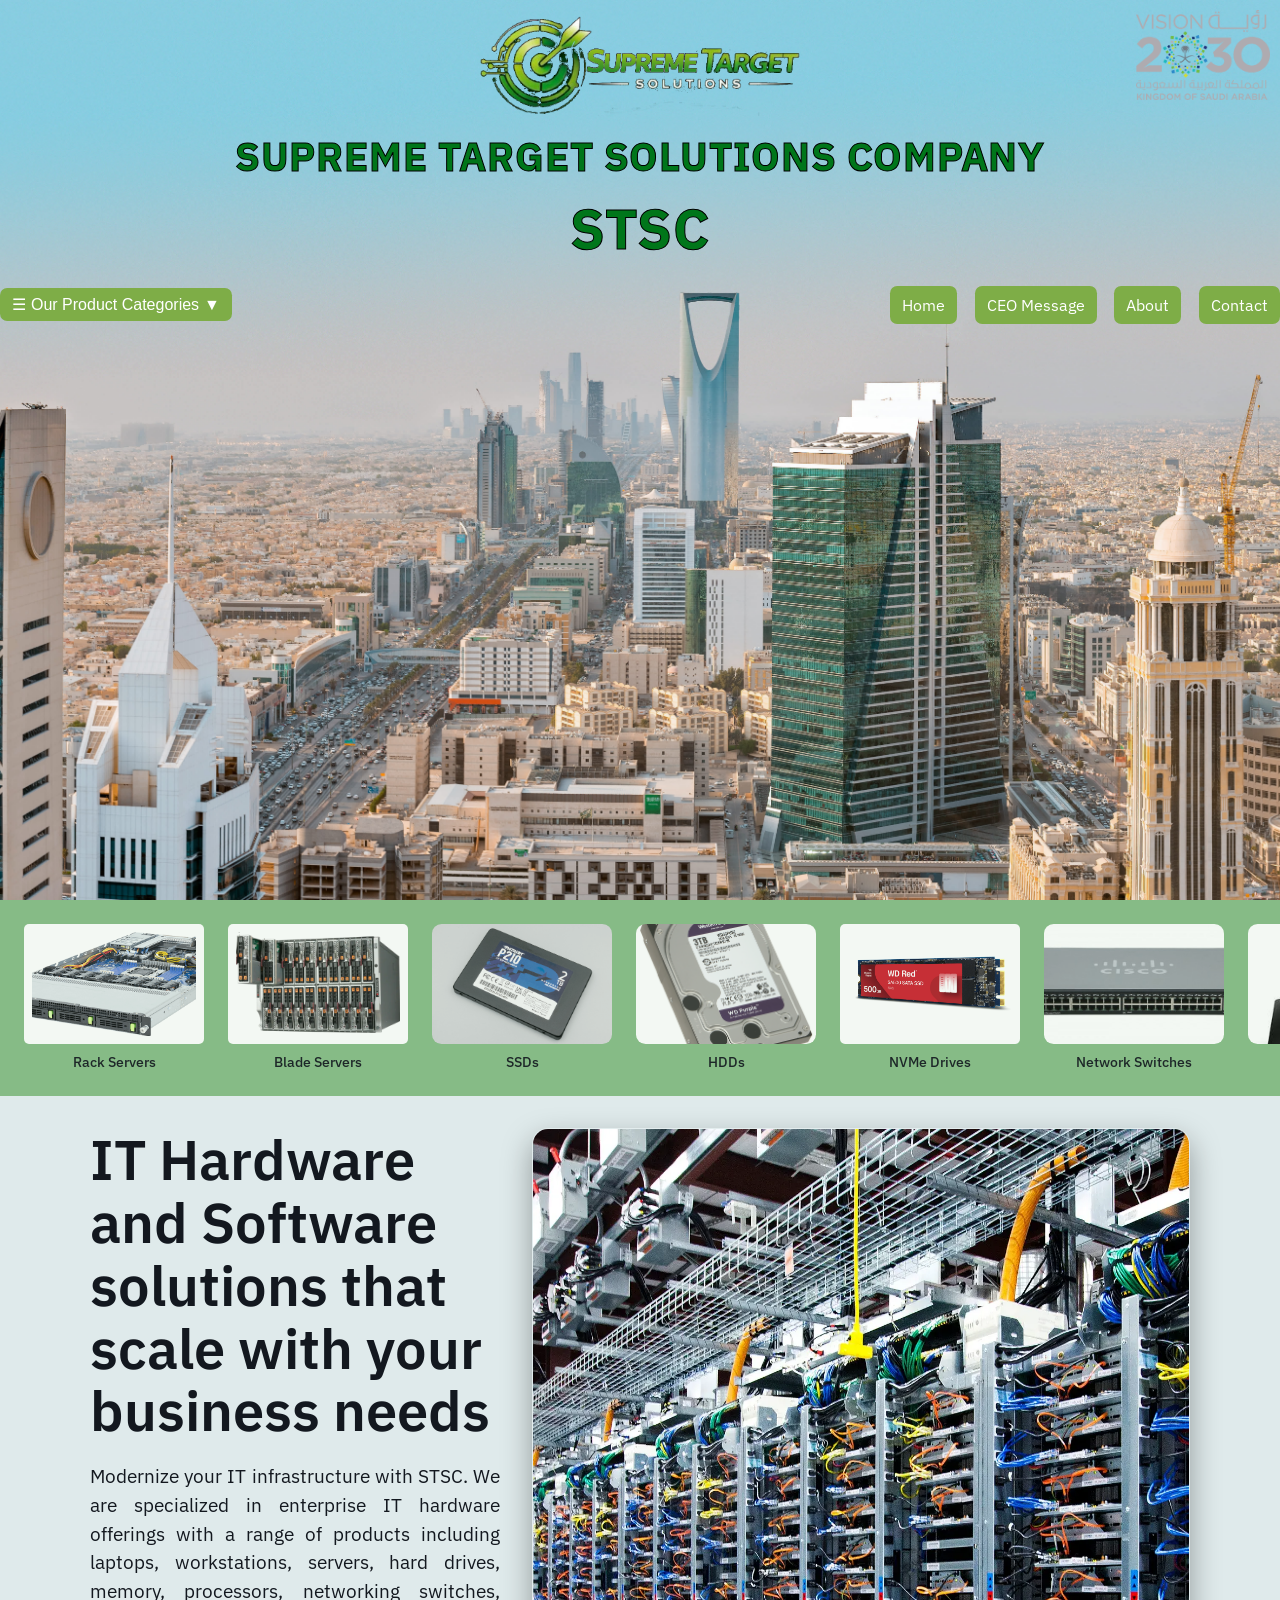
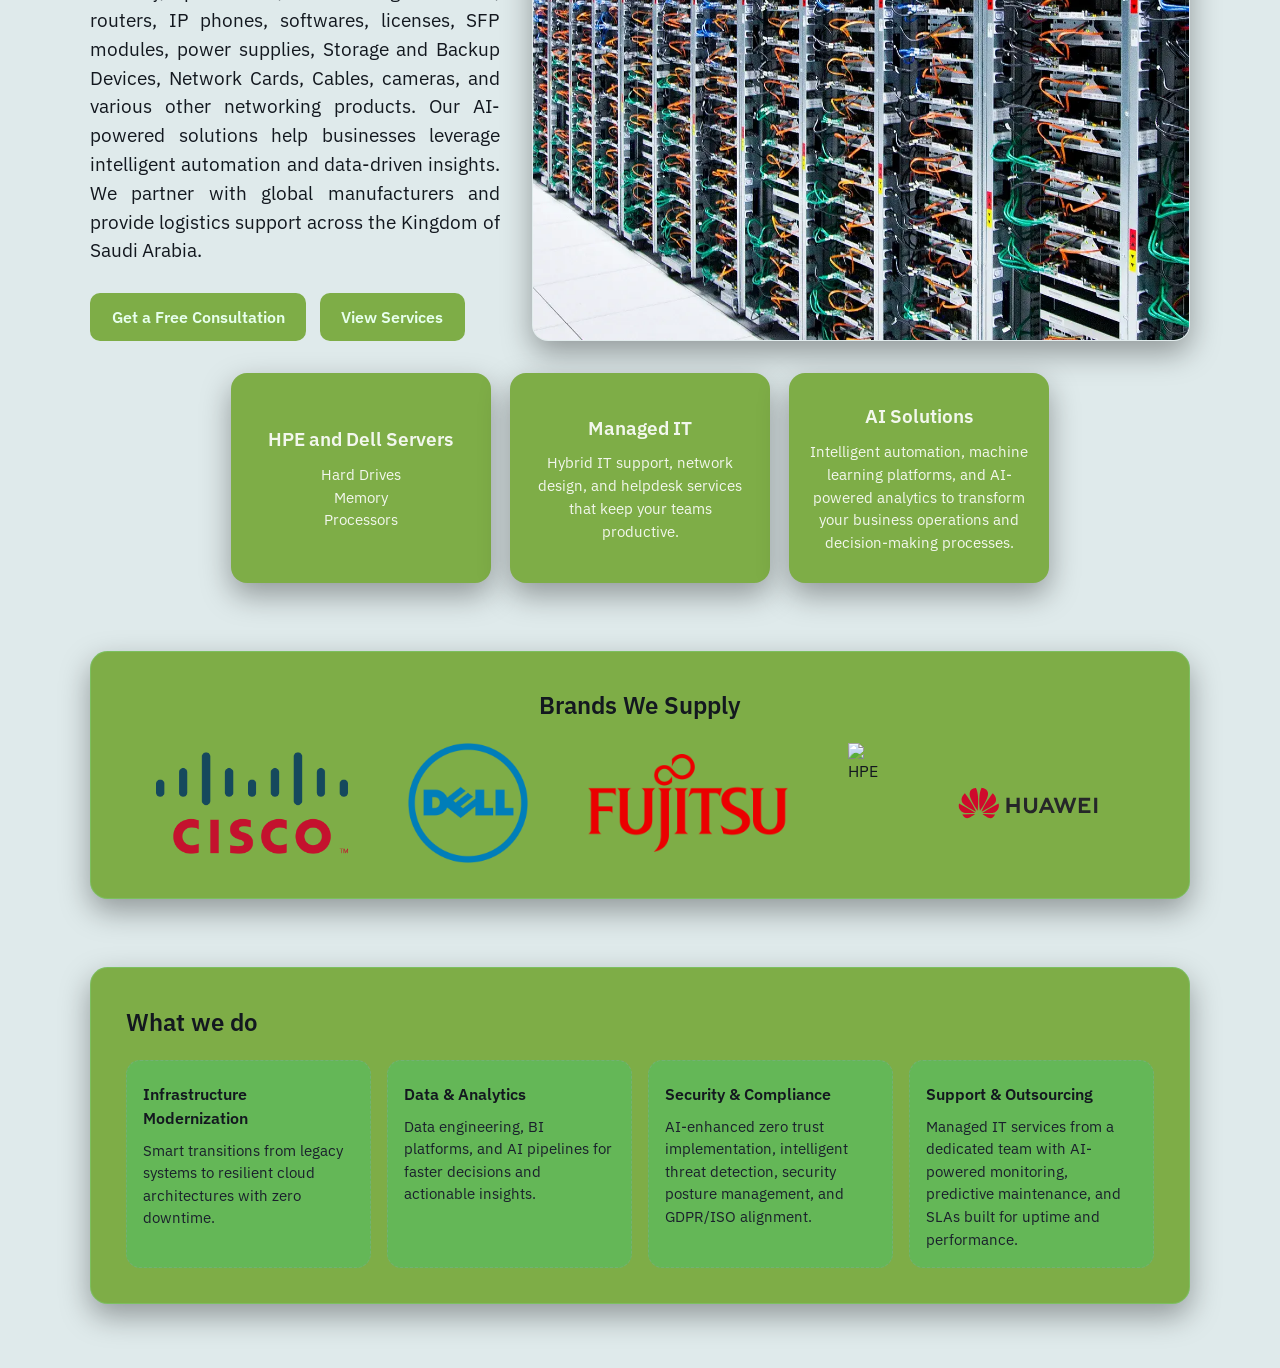
==== commit 002ab304: "enlarge riyadh image, speed up marquee, chicago address, hyderabad phone" ====
--- a/supremeTSC/index.html
+++ b/supremeTSC/index.html
@@ -13,7 +13,7 @@
 </head>
 <body>
     <div class="container">
-        <header class="topnav">
+        <header class="topnav-home">
             <div class="brand">
                 <a href="#home" style="display:flex; flex-direction:column; align-items:center; gap:.6rem;">
                     <img src="assets/images/logo_gradient.png" alt="Supreme TSC logo" style="height:100px; width:auto; object-fit:contain; align-self: left;" />
@@ -361,7 +361,7 @@
         <section class="hero" id="home">
             <div class="hero-text">
                 <h1>IT Hardware and Software solutions that scale with your business needs</h1>
-                <p>Modernize your IT infrastructure with STSC. We are specialized in enterprise IT hardware offerings with a range of products including laptops, workstations, servers, hard drives, memory, processors, networking switches, routers, IP phones, softwares, licenses, SFP modules, power supplies, Storage and Backup Devices, Network Cards, Cables, cameras, and various other networking products. Our AI-powered solutions help businesses leverage intelligent automation and data-driven insights. We partner with global manufacturers and provide logistics support across the Kingdom of Saudi Arabia.</p>
+                <p style="text-align: justify;">Modernize your IT infrastructure with STSC. We are specialized in enterprise IT hardware offerings with a range of products including laptops, workstations, servers, hard drives, memory, processors, networking switches, routers, IP phones, softwares, licenses, SFP modules, power supplies, Storage and Backup Devices, Network Cards, Cables, cameras, and various other networking products. Our AI-powered solutions help businesses leverage intelligent automation and data-driven insights. We partner with global manufacturers and provide logistics support across the Kingdom of Saudi Arabia.</p>
                 <div class="cta-group">
                     <a class="btn btn-primary" href="contact.html">Get a Free Consultation</a>
                     <a class="btn btn-secondary" href="#services">View Services</a>
--- a/supremeTSC/style.css
+++ b/supremeTSC/style.css
@@ -39,6 +39,22 @@
     background-position: center;
     background-attachment: fixed;
     width: 100vw;
+    height: 60vh;
+    margin-left: calc((100vw - 100%) / -2);
+    margin-top: -2rem;
+}
+.topnav-home {
+    display: flex;
+    flex-direction: column;
+    align-items: center;
+    gap: 1rem;
+    padding: 1rem 0;
+    background-image: url('assets/images/cities/riyadh.jpg');
+    background-size: cover;
+    background-position: center;
+    background-attachment: fixed;
+    width: 100vw;
+    height: 100vh;
     margin-left: calc((100vw - 100%) / -2);
     margin-top: -2rem;
 }
@@ -272,7 +288,7 @@
 }
 .marquee-track {
     display: flex;
-    animation: marquee-scroll 40s linear infinite;
+    animation: marquee-scroll 10s linear infinite;
     gap: 1.5rem;
     padding: 0 1.5rem;
 }
@@ -310,7 +326,7 @@
 }
 .brands-track {
     display: flex;
-    animation: scroll 30s linear infinite;
+    animation: scroll 10s linear infinite;
 }
 .brands-track img {
     width: 200px;
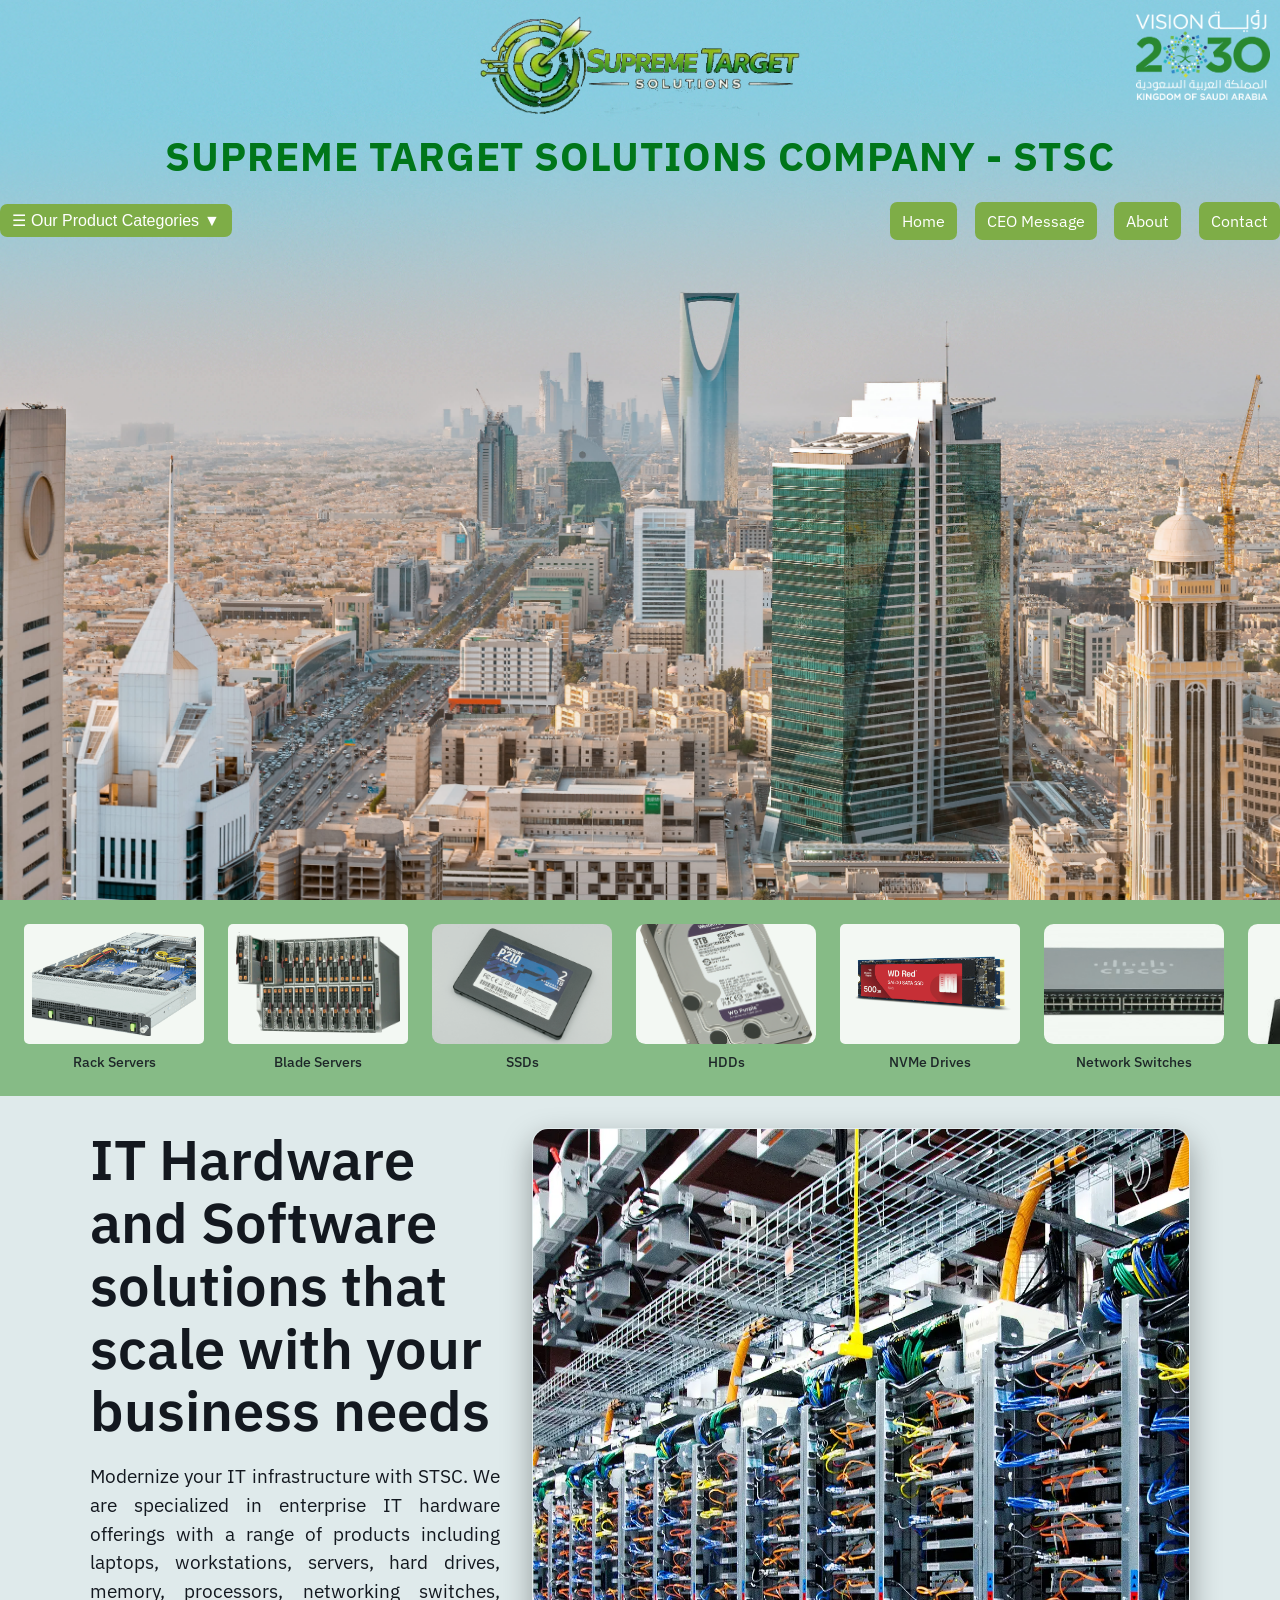
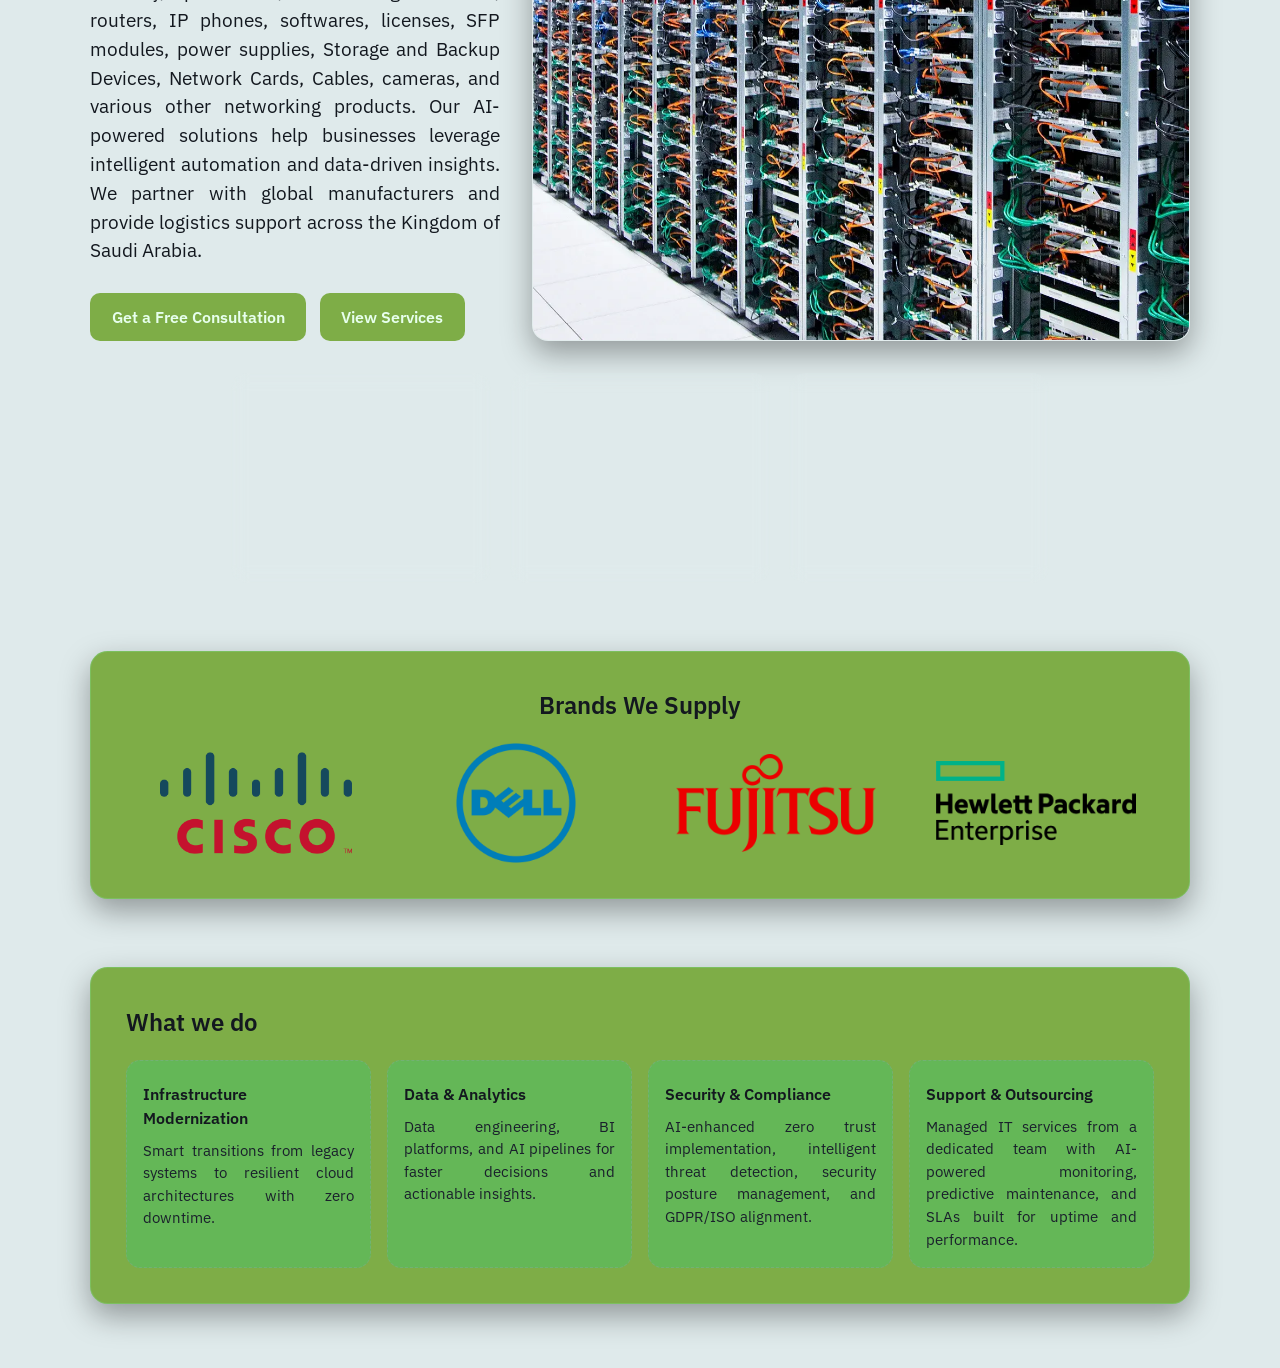
==== commit 93133b3a: "added more brands, improved visibility of vision 2030, minor text fixes" ====
--- a/supremeTSC/index.html
+++ b/supremeTSC/index.html
@@ -18,8 +18,8 @@
                 <a href="#home" style="display:flex; flex-direction:column; align-items:center; gap:.6rem;">
                     <img src="assets/images/logo_gradient.png" alt="Supreme TSC logo" style="height:100px; width:auto; object-fit:contain; align-self: left;" />
                     <div style="display:flex; flex-direction:column; align-items:center;">
-                        <span style="font-size: 2.5rem; color: #00761a; -webkit-text-stroke: 1px black;">SUPREME TARGET SOLUTIONS COMPANY</span>
-                        <span style="font-size: 3.5rem; font-weight: bold; text-align: center; color: #00761a; -webkit-text-stroke: 1px black;">STSC</span>
+                        <span style="font-size: 2.5rem; color: #00761a; /* -webkit-text-stroke: 1px black; */">SUPREME TARGET SOLUTIONS COMPANY - STSC</span>
+                        <!-- <span style="font-size: 3.5rem; font-weight: bold; text-align: center; color: #00761a; -webkit-text-stroke: 1px black;">STSC</span> -->
                     </div>
                 </a>
             </div>
@@ -392,19 +392,37 @@
                     <img src="assets/images/logos/cisco.png" alt="Cisco">
                     <img src="assets/images/logos/dell.png" alt="Dell">
                     <img src="assets/images/logos/fujitsu.png" alt="Fujitsu">
-                    <img src="assets/images/logos/hp.svg" alt="HPE">
-                    <img src="assets/images/logos/huawei.svg" alt="Huawei">
+                    <img src="assets/images/logos/hp.png" alt="HPE">
+                    <img src="assets/images/logos/huawei.png" alt="Huawei">
                     <img src="assets/images/logos/jabra.png" alt="Jabra">
                     <img src="assets/images/logos/samsung.png" alt="Samsung">
                     <img src="assets/images/logos/tp-link.png" alt="TP-Link">
+                    <img src="assets/images/logos/nutanix.png" alt="Nutanix">
+                    <img src="assets/images/logos/apc.png" alt="APC">
+                    <img src="assets/images/logos/veeam.png" alt="Veeam">
+                    <img src="assets/images/logos/fortinet.png" alt="Fortinet">
+                    <img src="assets/images/logos/microsoft.png" alt="Microsoft">
+                    <img src="assets/images/logos/aws.png" alt="AWS">
+                    <img src="assets/images/logos/vmware.png" alt="VMWare">
+                    <img src="assets/images/logos/aruba.png" alt="Aruba">
+                    <img src="assets/images/logos/juniper.png" alt="Juniper">
                     <img src="assets/images/logos/cisco.png" alt="Cisco">
                     <img src="assets/images/logos/dell.png" alt="Dell">
                     <img src="assets/images/logos/fujitsu.png" alt="Fujitsu">
-                    <img src="assets/images/logos/hp.svg" alt="HPE">
-                    <img src="assets/images/logos/huawei.svg" alt="Huawei">
+                    <img src="assets/images/logos/hp.png" alt="HPE">
+                    <img src="assets/images/logos/huawei.png" alt="Huawei">
                     <img src="assets/images/logos/jabra.png" alt="Jabra">
                     <img src="assets/images/logos/samsung.png" alt="Samsung">
                     <img src="assets/images/logos/tp-link.png" alt="TP-Link">
+                    <img src="assets/images/logos/nutanix.png" alt="Nutanix">
+                    <img src="assets/images/logos/apc.png" alt="APC">
+                    <img src="assets/images/logos/veeam.png" alt="Veeam">
+                    <img src="assets/images/logos/fortinet.png" alt="Fortinet">
+                    <img src="assets/images/logos/microsoft.png" alt="Microsoft">
+                    <img src="assets/images/logos/aws.png" alt="AWS">
+                    <img src="assets/images/logos/vmware.png" alt="VMWare">
+                    <img src="assets/images/logos/aruba.png" alt="Aruba">
+                    <img src="assets/images/logos/juniper.png" alt="Juniper">
                 </div>
             </div>
         </section>
@@ -431,4 +449,4 @@
         </section>
     </div>
 </body>
-</html>+</html>
--- a/supremeTSC/style.css
+++ b/supremeTSC/style.css
@@ -247,7 +247,7 @@
 }
 .service { padding: 1rem; border: 1px dashed rgba(148,163,184,.3); border-radius: .9rem; background: var(--accent); }
 .service h4 { margin: .35rem 0 0.6rem; }
-.service p { margin: 0; color: #1a202c; font-size: .94rem; }
+.service p { margin: 0; color: #1a202c; font-size: .94rem; text-align: justify;}
 .products-gallery .gallery-grid {
     display: grid;
     gap: 1.5rem;
@@ -326,9 +326,11 @@
 }
 .brands-track {
     display: flex;
-    animation: scroll 10s linear infinite;
+    width: max-content;
+    animation: scroll 24s linear infinite;
 }
 .brands-track img {
+    flex: 0 0 auto;
     width: 200px;
     height: 120px;
     margin: 0 30px;
@@ -482,4 +484,4 @@
 }
 @media (max-width: 480px) {
     .features { grid-template-columns: 1fr; }
-}+}
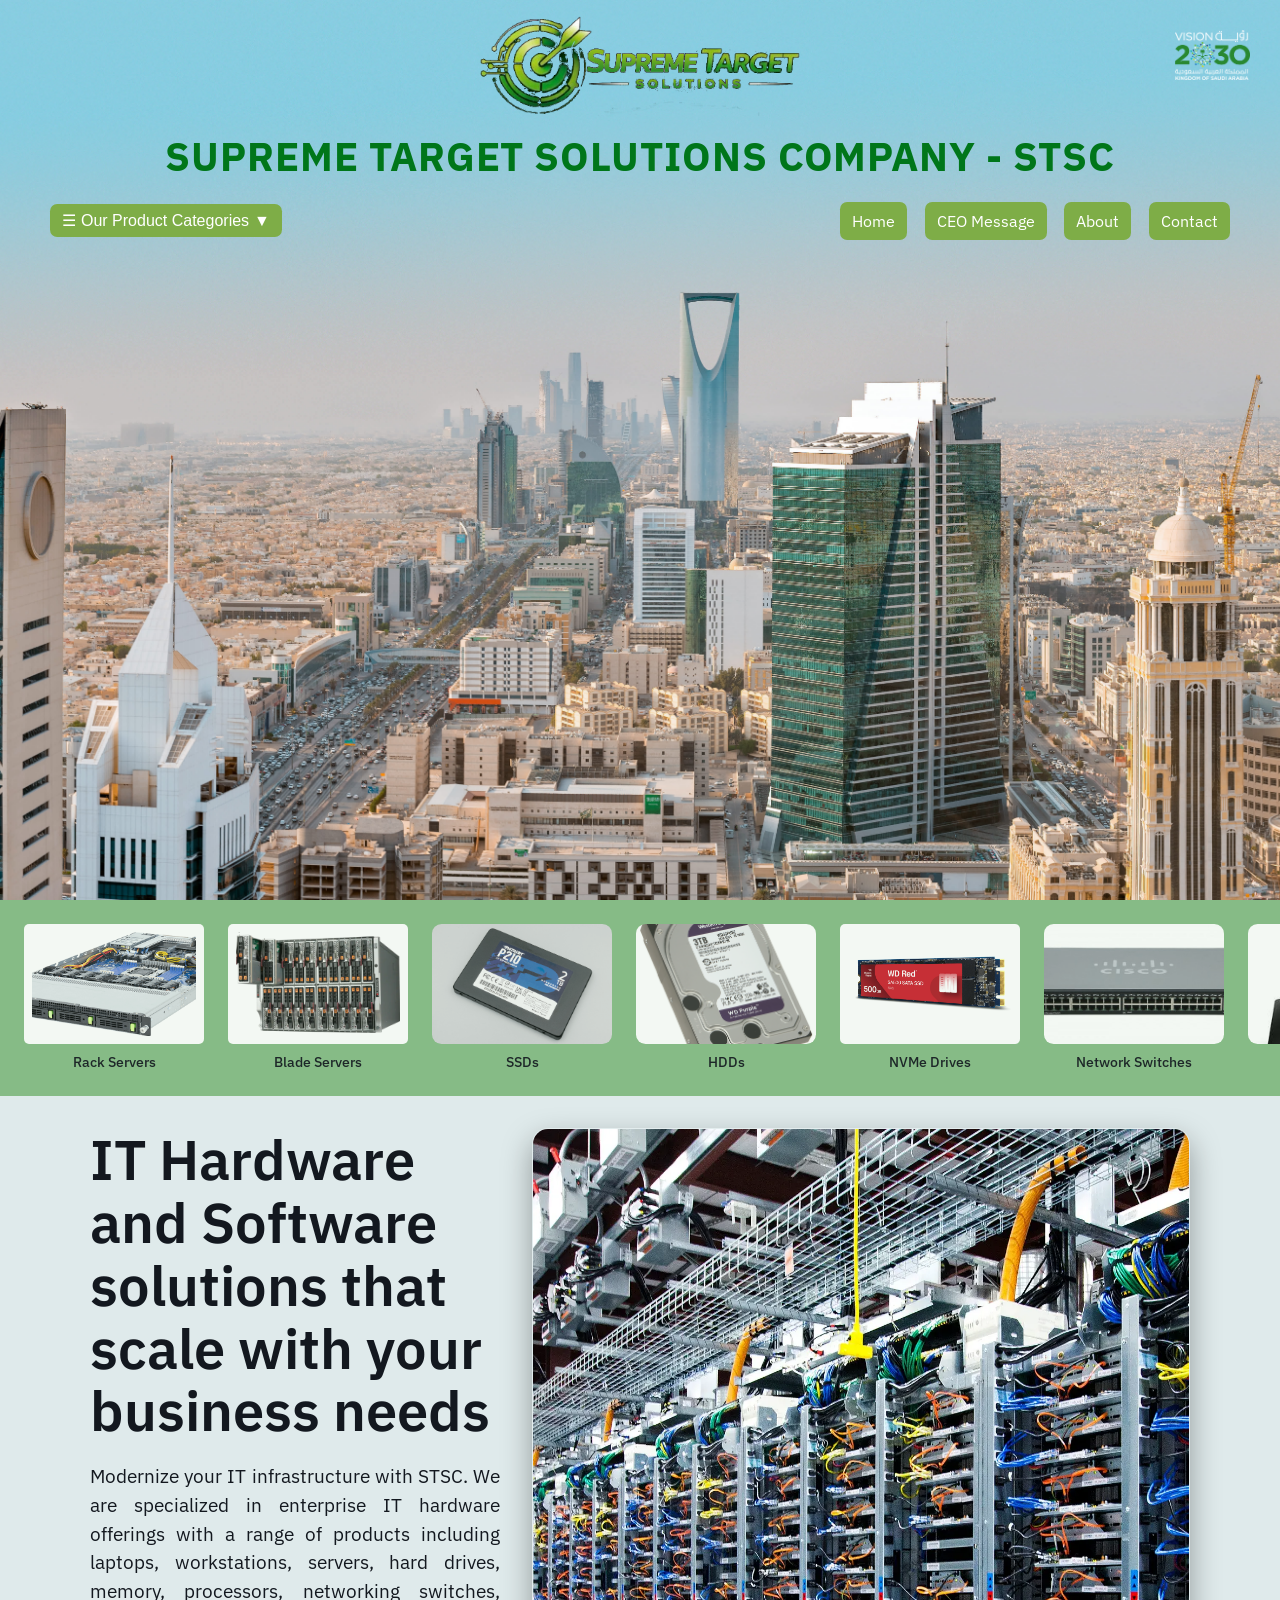
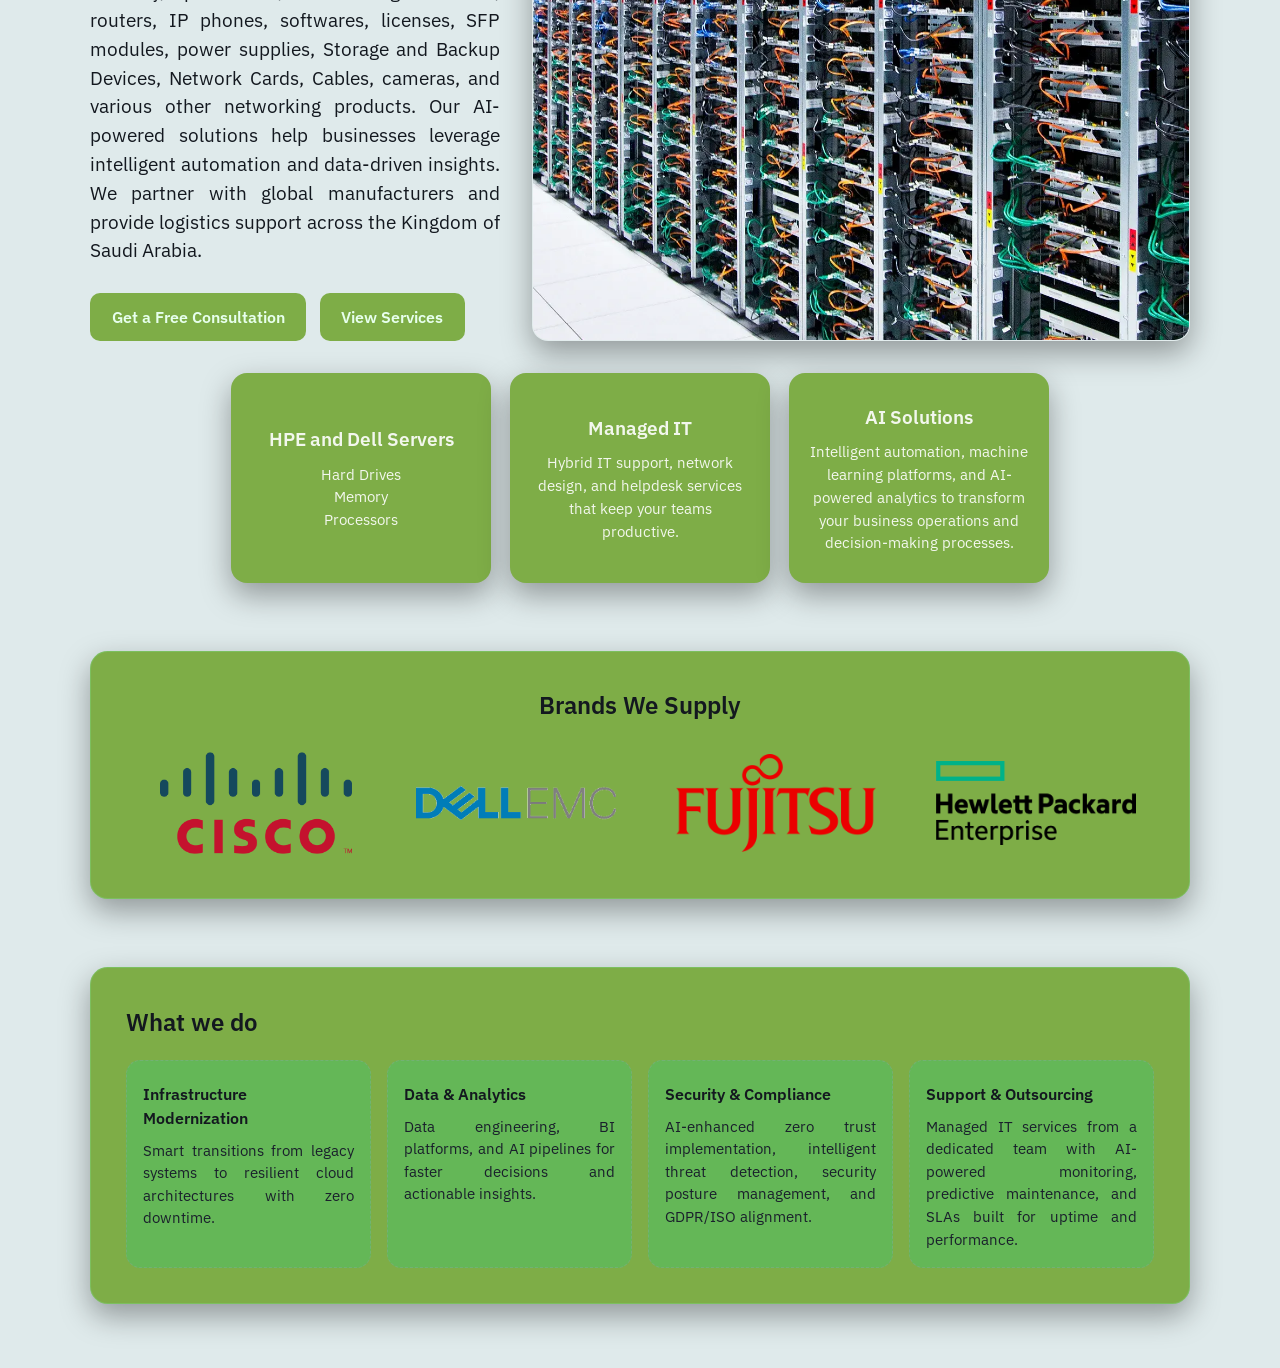
==== commit 7577193c: "add pure storage to brands we supply, justify text in ceo message and about" ====
--- a/supremeTSC/index.html
+++ b/supremeTSC/index.html
@@ -199,7 +199,7 @@
                     <a href="ceo-message.html">CEO Message</a>
                     <a href="about.html">About</a>
                     <a href="contact.html">Contact</a>
-                    <img src="assets/images/vision2030.png" alt="Vision 2030" style="height: 120px; align-items: end;">
+                    <img src="assets/images/vision2030.png" alt="Vision 2030" style="height: 120px; align-items: end; padding: 20px">
                 </div>
             </div>
         </header>
@@ -406,6 +406,8 @@
                     <img src="assets/images/logos/vmware.png" alt="VMWare">
                     <img src="assets/images/logos/aruba.png" alt="Aruba">
                     <img src="assets/images/logos/juniper.png" alt="Juniper">
+                    
+                    <img src="assets/images/logos/pure_storage.png" alt="Pure Storage">
                     <img src="assets/images/logos/cisco.png" alt="Cisco">
                     <img src="assets/images/logos/dell.png" alt="Dell">
                     <img src="assets/images/logos/fujitsu.png" alt="Fujitsu">
@@ -423,6 +425,7 @@
                     <img src="assets/images/logos/vmware.png" alt="VMWare">
                     <img src="assets/images/logos/aruba.png" alt="Aruba">
                     <img src="assets/images/logos/juniper.png" alt="Juniper">
+                    <img src="assets/images/logos/pure_storage.png" alt="Pure Storage">
                 </div>
             </div>
         </section>
--- a/supremeTSC/style.css
+++ b/supremeTSC/style.css
@@ -102,6 +102,7 @@
     justify-content: space-between;
     align-items: center;
     width: 100%;
+    padding: 0 50px;
 }
 .dropdown {
     position: relative;
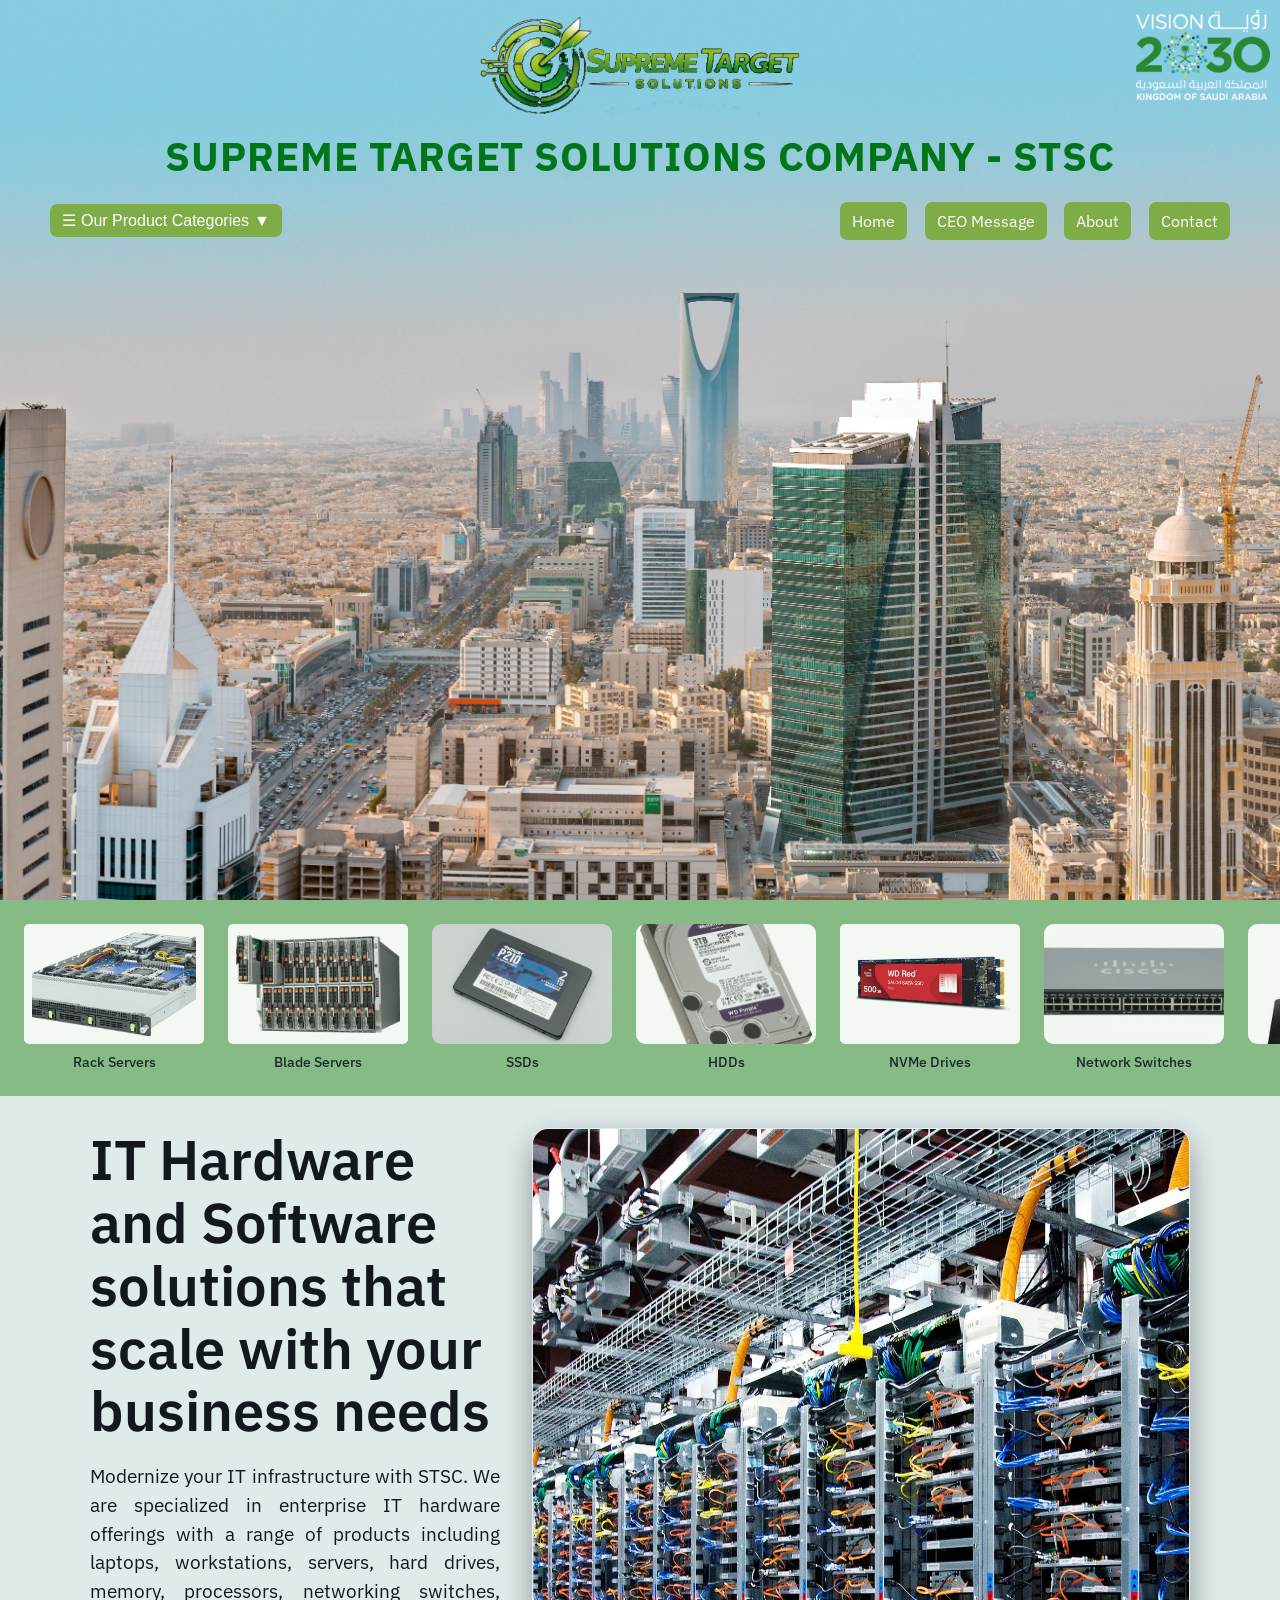
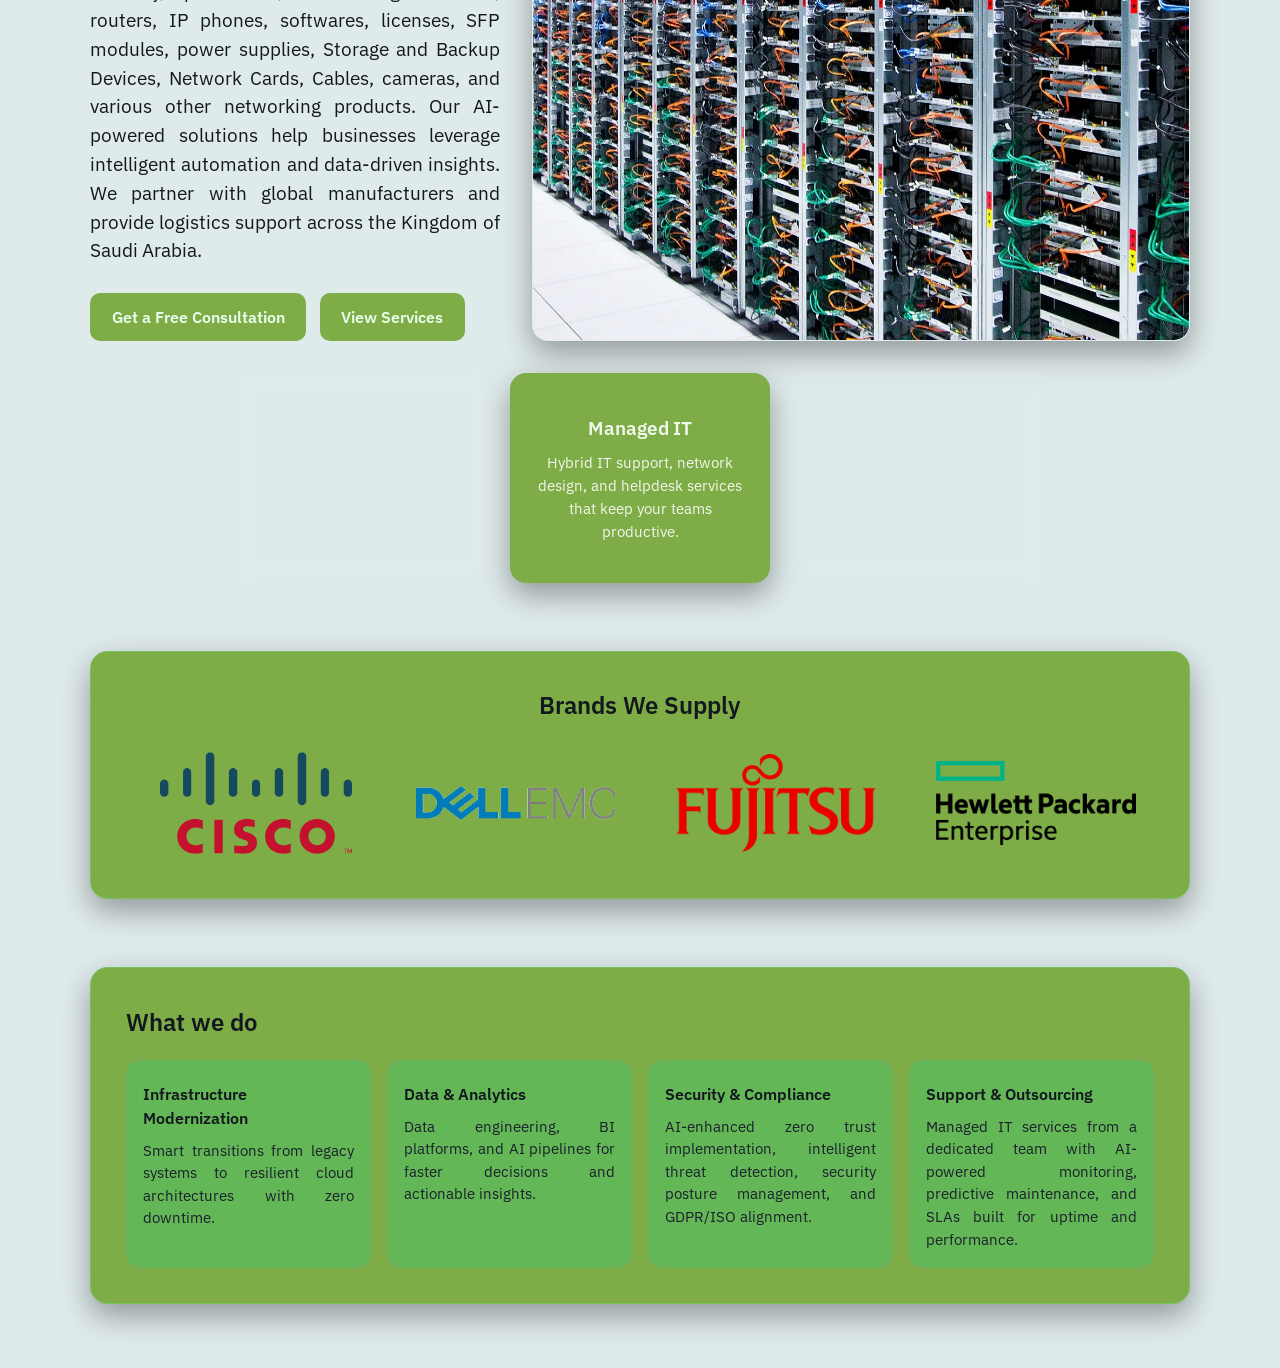
==== commit 27b48eb0: "fix padding on 2030 logo" ====
--- a/supremeTSC/index.html
+++ b/supremeTSC/index.html
@@ -199,7 +199,7 @@
                     <a href="ceo-message.html">CEO Message</a>
                     <a href="about.html">About</a>
                     <a href="contact.html">Contact</a>
-                    <img src="assets/images/vision2030.png" alt="Vision 2030" style="height: 120px; align-items: end; padding: 20px">
+                    <img src="assets/images/vision2030.png" alt="Vision 2030" style="height: 120px; align-items: end;">
                 </div>
             </div>
         </header>
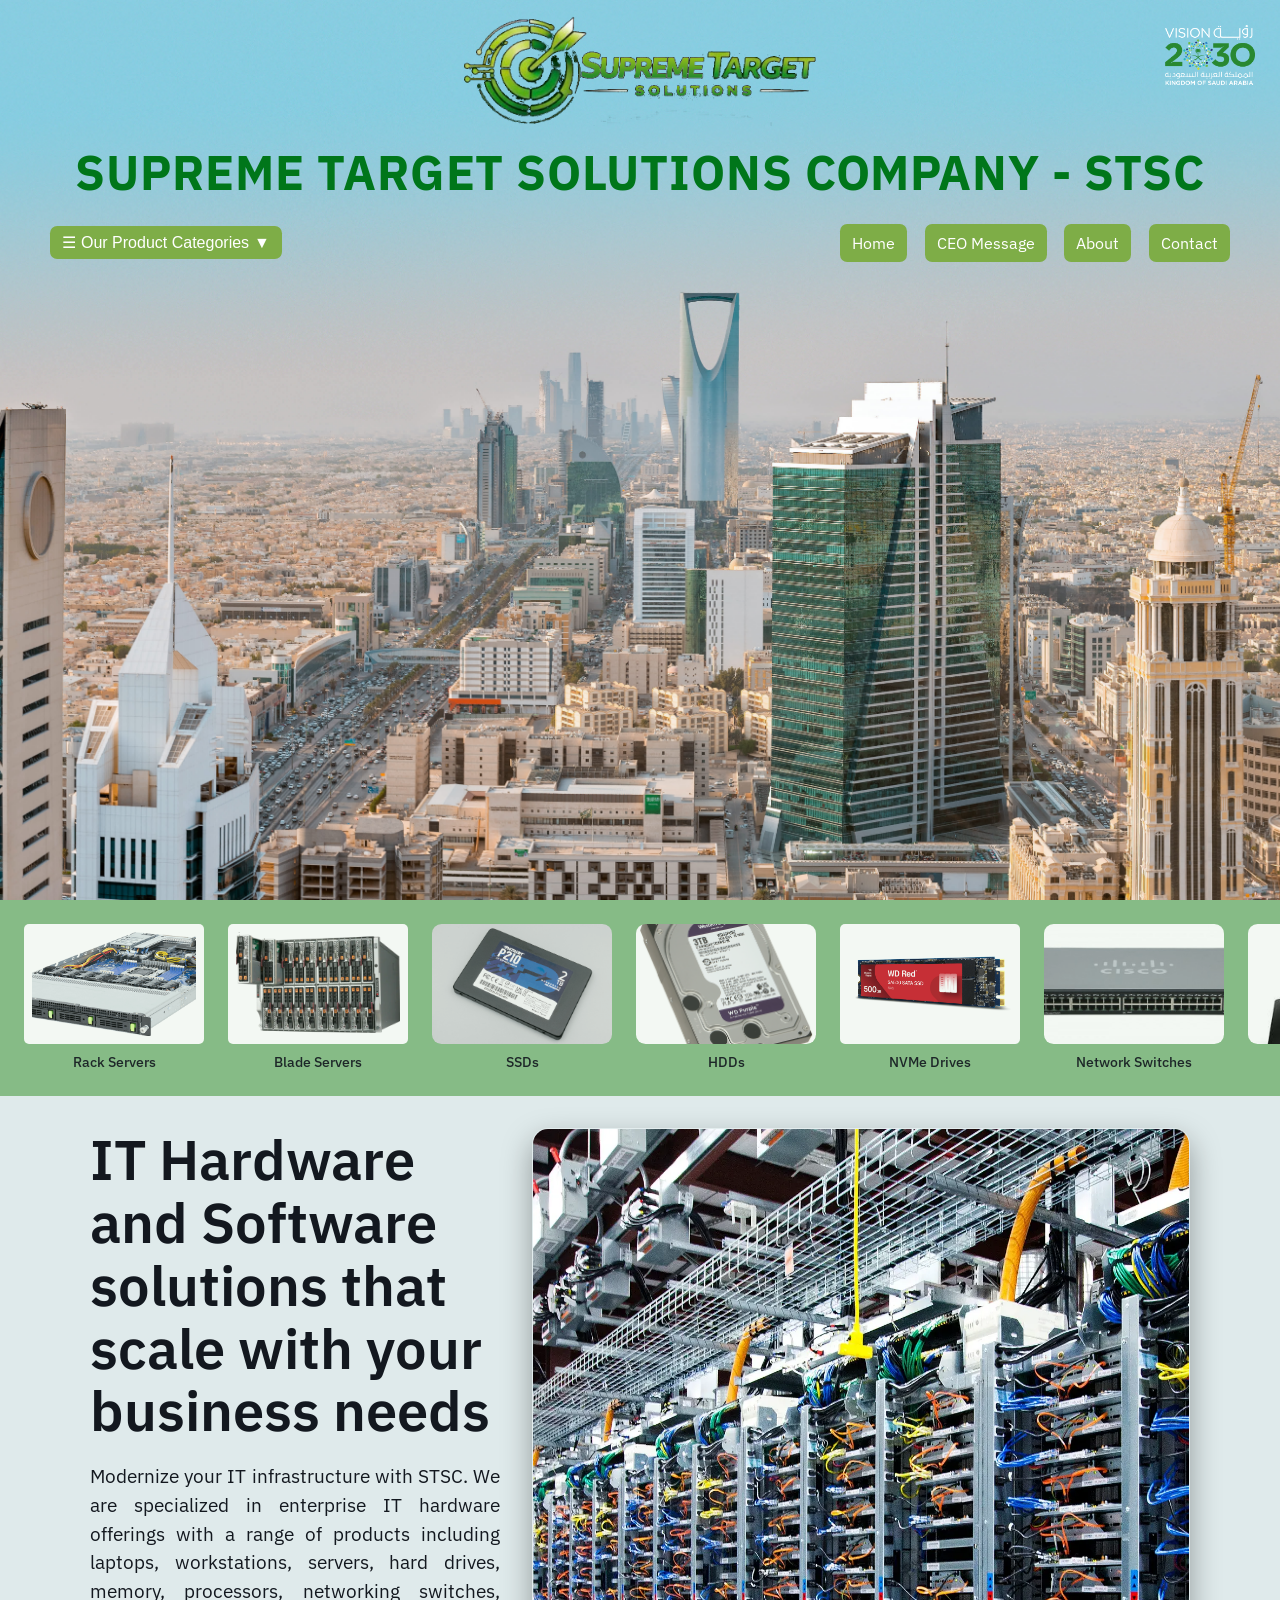
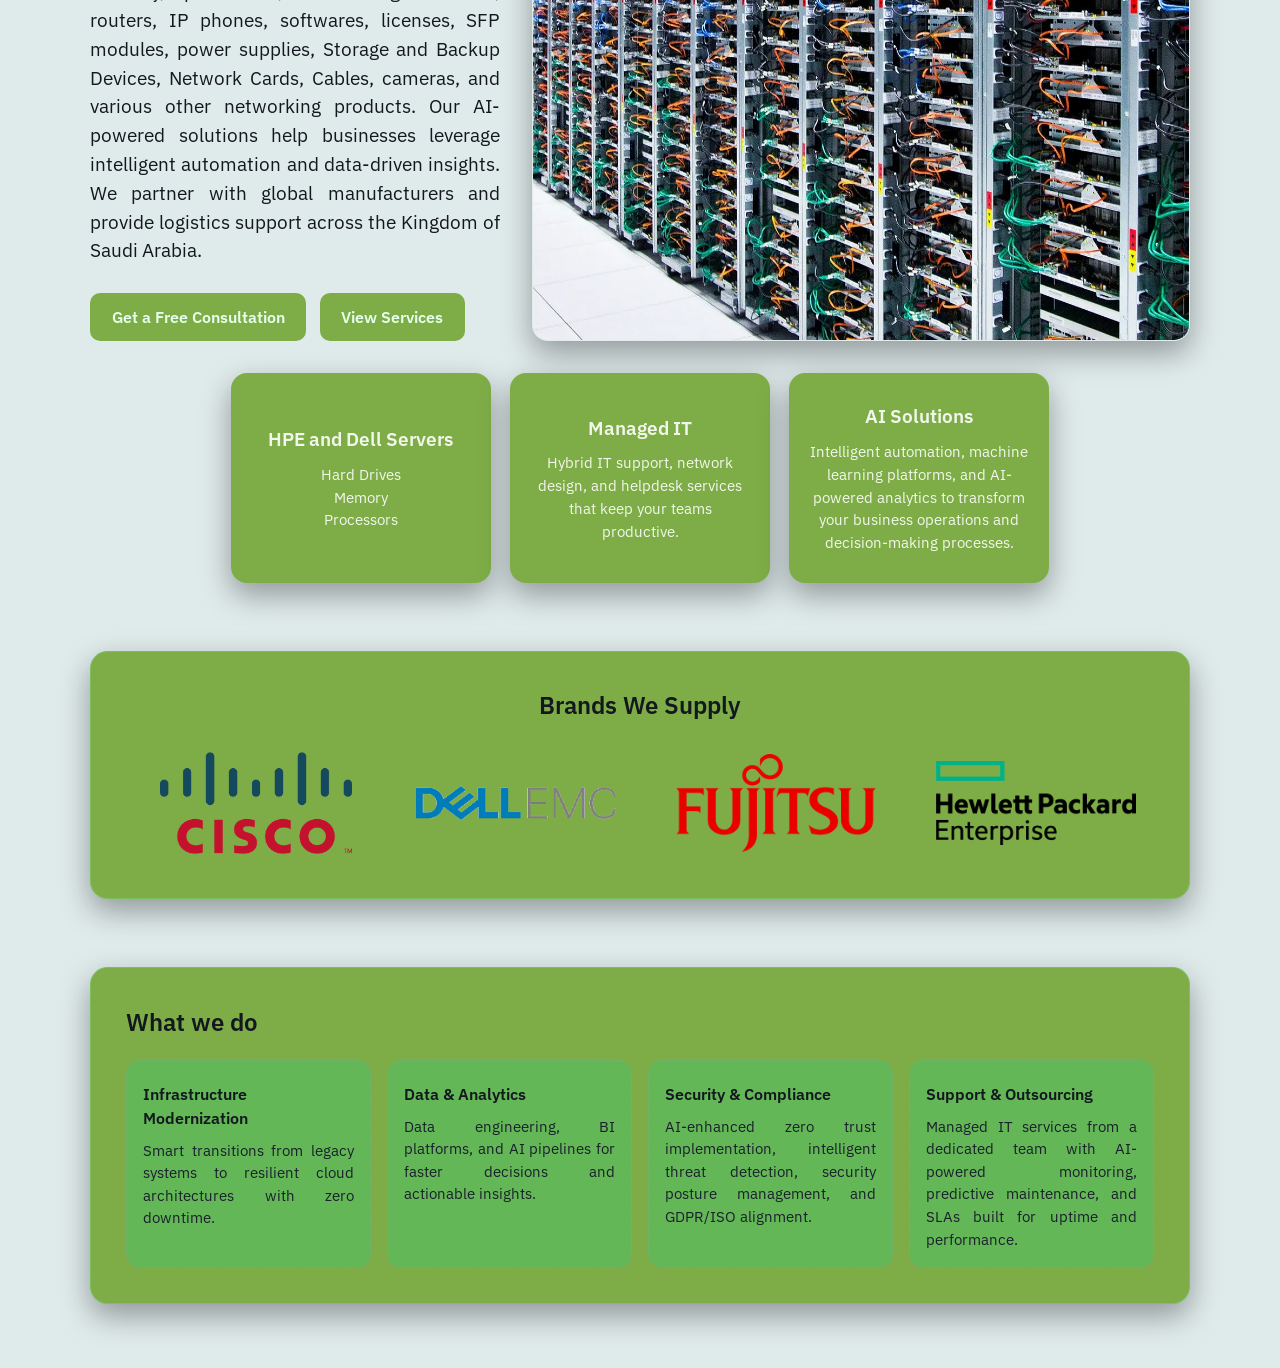
==== commit 202549fe: "change size of logo and 2030" ====
--- a/supremeTSC/index.html
+++ b/supremeTSC/index.html
@@ -16,9 +16,9 @@
         <header class="topnav-home">
             <div class="brand">
                 <a href="#home" style="display:flex; flex-direction:column; align-items:center; gap:.6rem;">
-                    <img src="assets/images/logo_gradient.png" alt="Supreme TSC logo" style="height:100px; width:auto; object-fit:contain; align-self: left;" />
+                    <img src="assets/images/logo_gradient.png" alt="Supreme TSC logo" style="height:110px; width:auto; object-fit:contain; align-self: left;" />
                     <div style="display:flex; flex-direction:column; align-items:center;">
-                        <span style="font-size: 2.5rem; color: #00761a; /* -webkit-text-stroke: 1px black; */">SUPREME TARGET SOLUTIONS COMPANY - STSC</span>
+                        <span style="font-size: 3rem; color: #00761a; /* -webkit-text-stroke: 1px black; */">SUPREME TARGET SOLUTIONS COMPANY - STSC</span>
                         <!-- <span style="font-size: 3.5rem; font-weight: bold; text-align: center; color: #00761a; -webkit-text-stroke: 1px black;">STSC</span> -->
                     </div>
                 </a>
@@ -199,7 +199,7 @@
                     <a href="ceo-message.html">CEO Message</a>
                     <a href="about.html">About</a>
                     <a href="contact.html">Contact</a>
-                    <img src="assets/images/vision2030.png" alt="Vision 2030" style="height: 120px; align-items: end;">
+                    <img src="assets/images/vision2030.png" alt="Vision 2030" style="height: 120px; align-items: end; padding: 15px">
                 </div>
             </div>
         </header>
@@ -406,7 +406,6 @@
                     <img src="assets/images/logos/vmware.png" alt="VMWare">
                     <img src="assets/images/logos/aruba.png" alt="Aruba">
                     <img src="assets/images/logos/juniper.png" alt="Juniper">
-                    
                     <img src="assets/images/logos/pure_storage.png" alt="Pure Storage">
                     <img src="assets/images/logos/cisco.png" alt="Cisco">
                     <img src="assets/images/logos/dell.png" alt="Dell">
